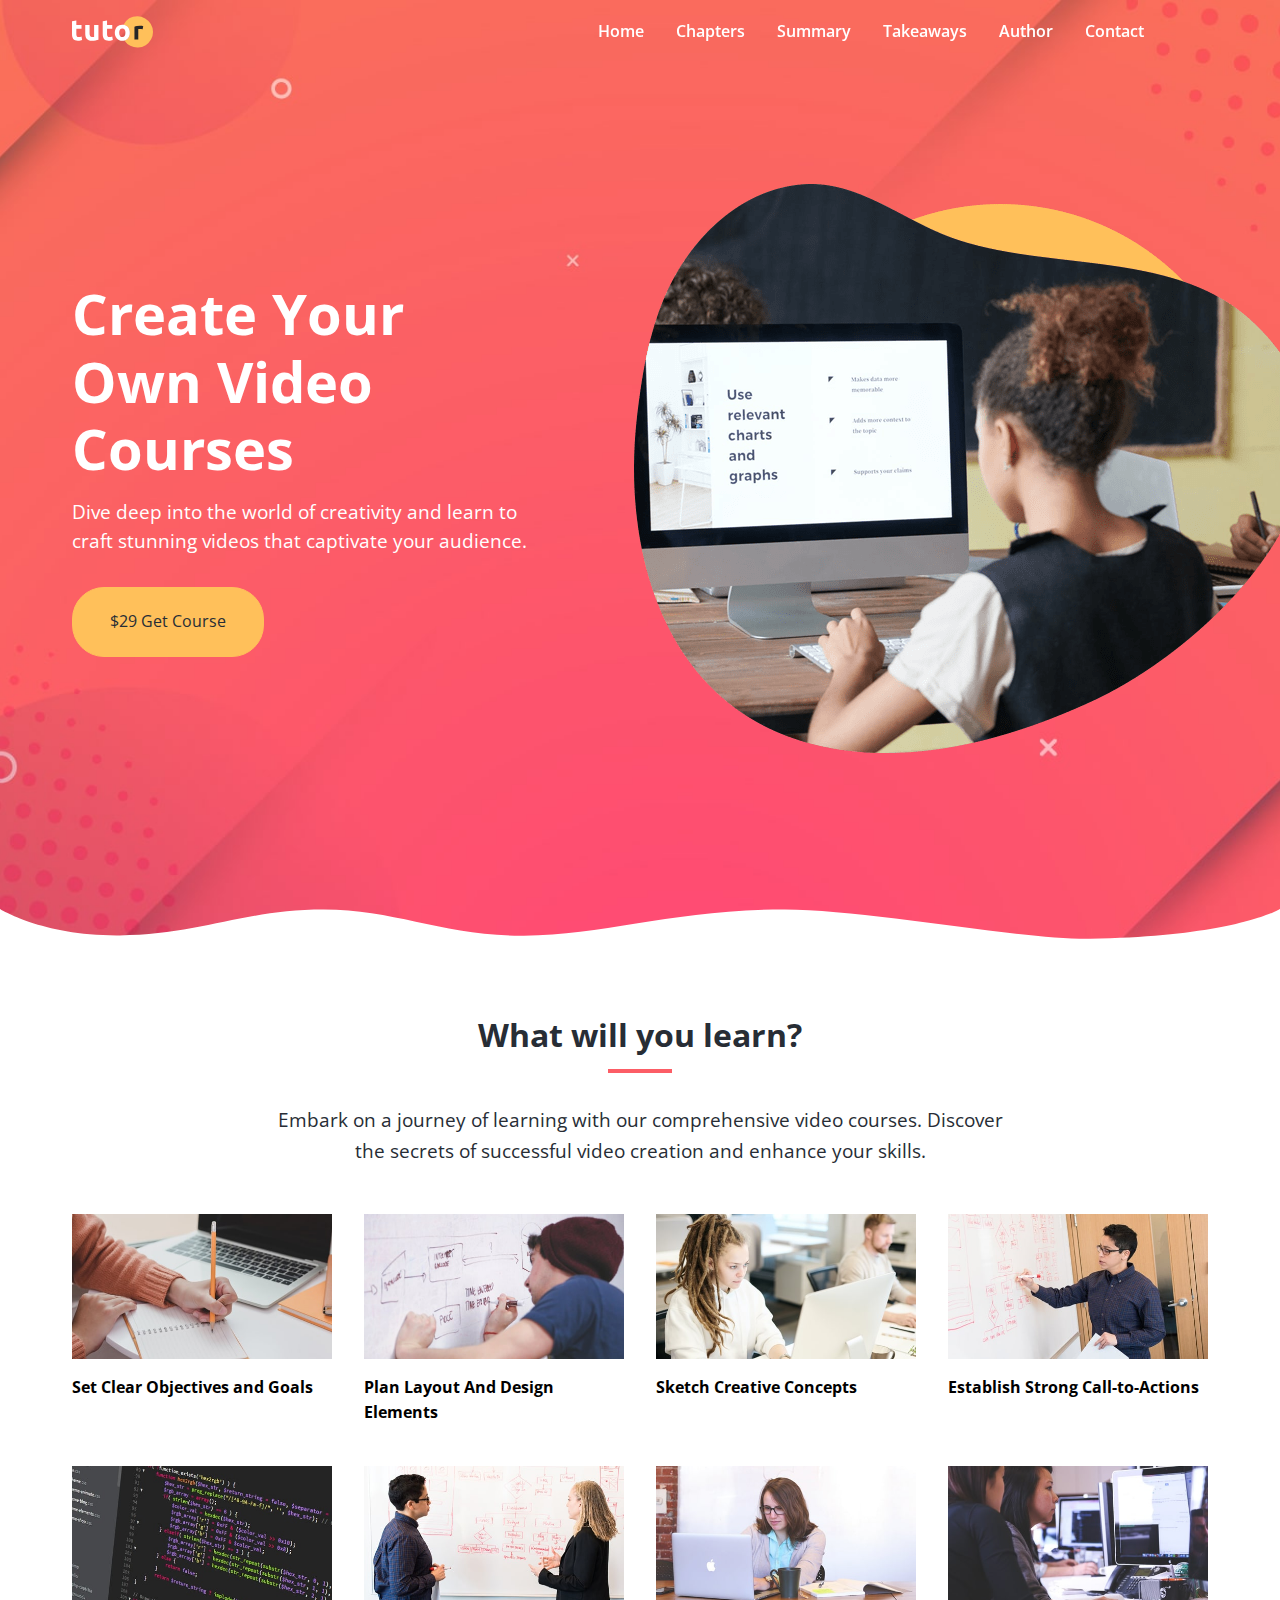
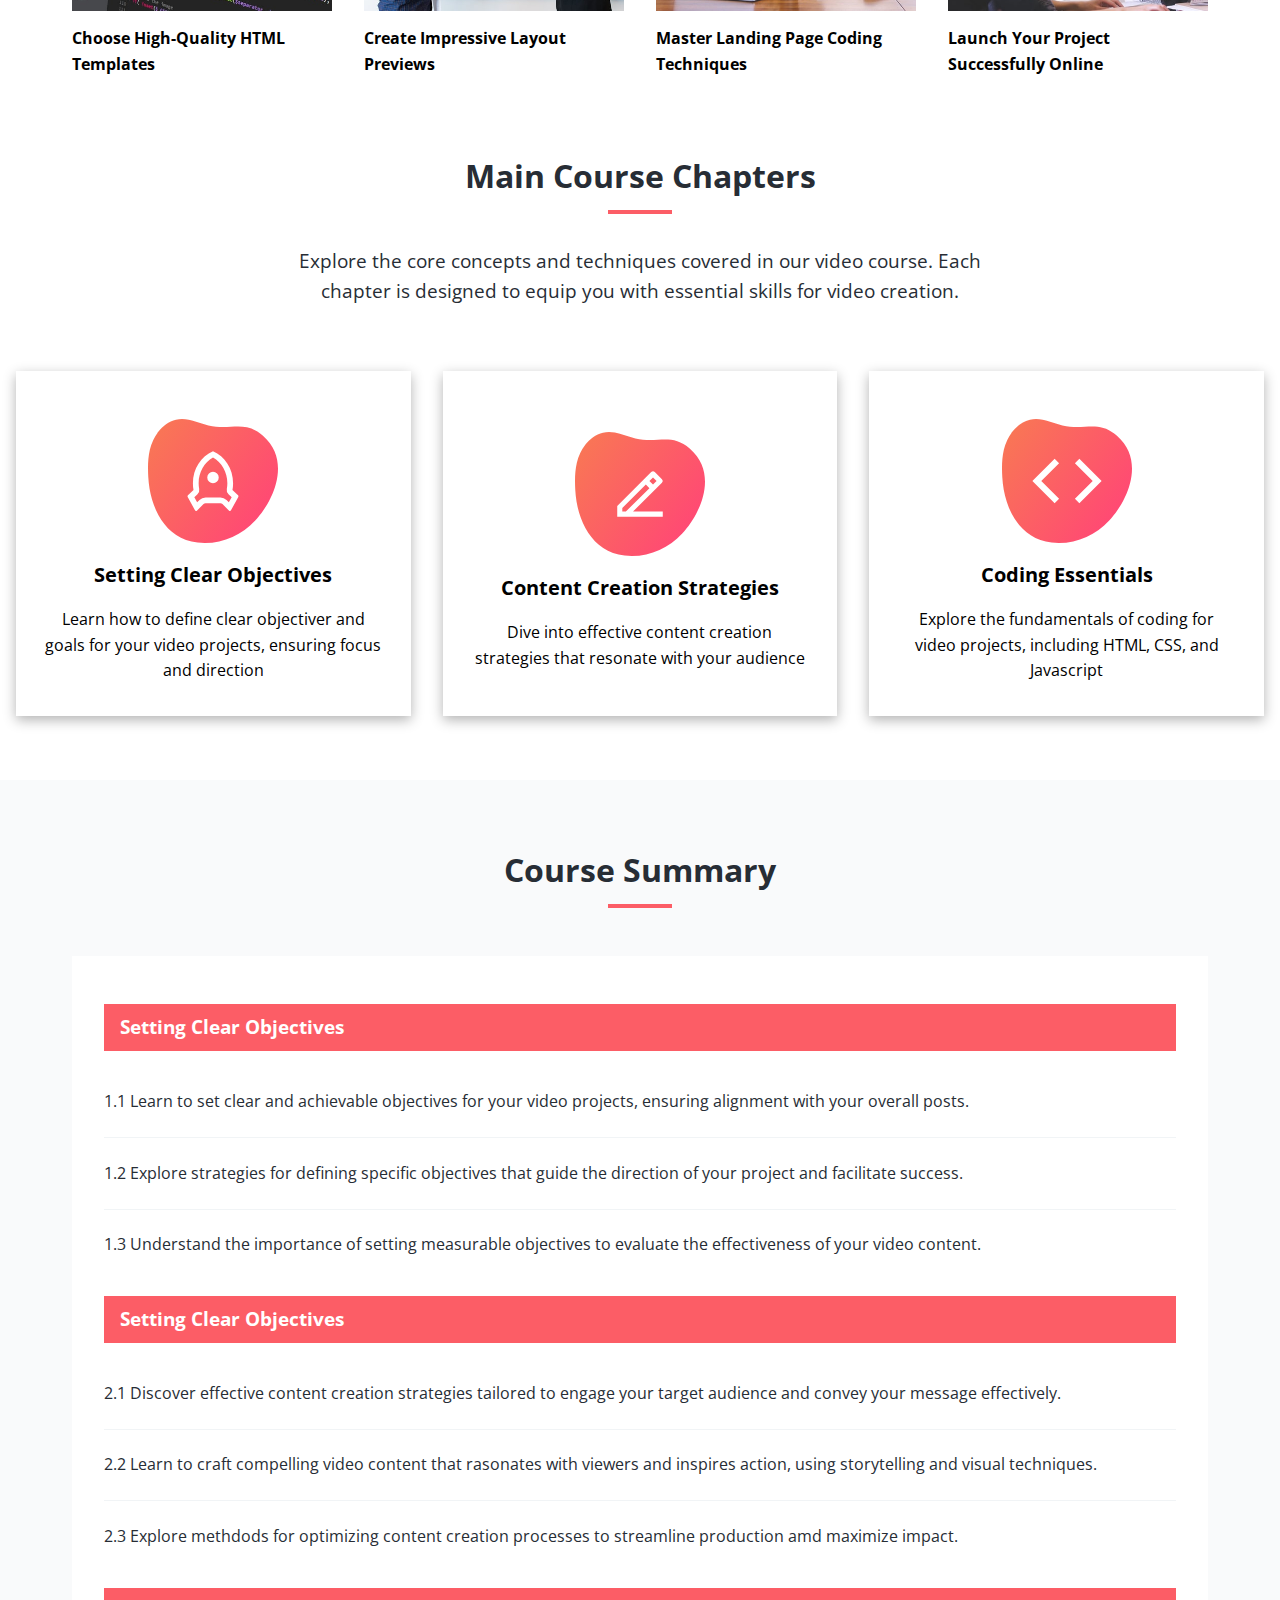
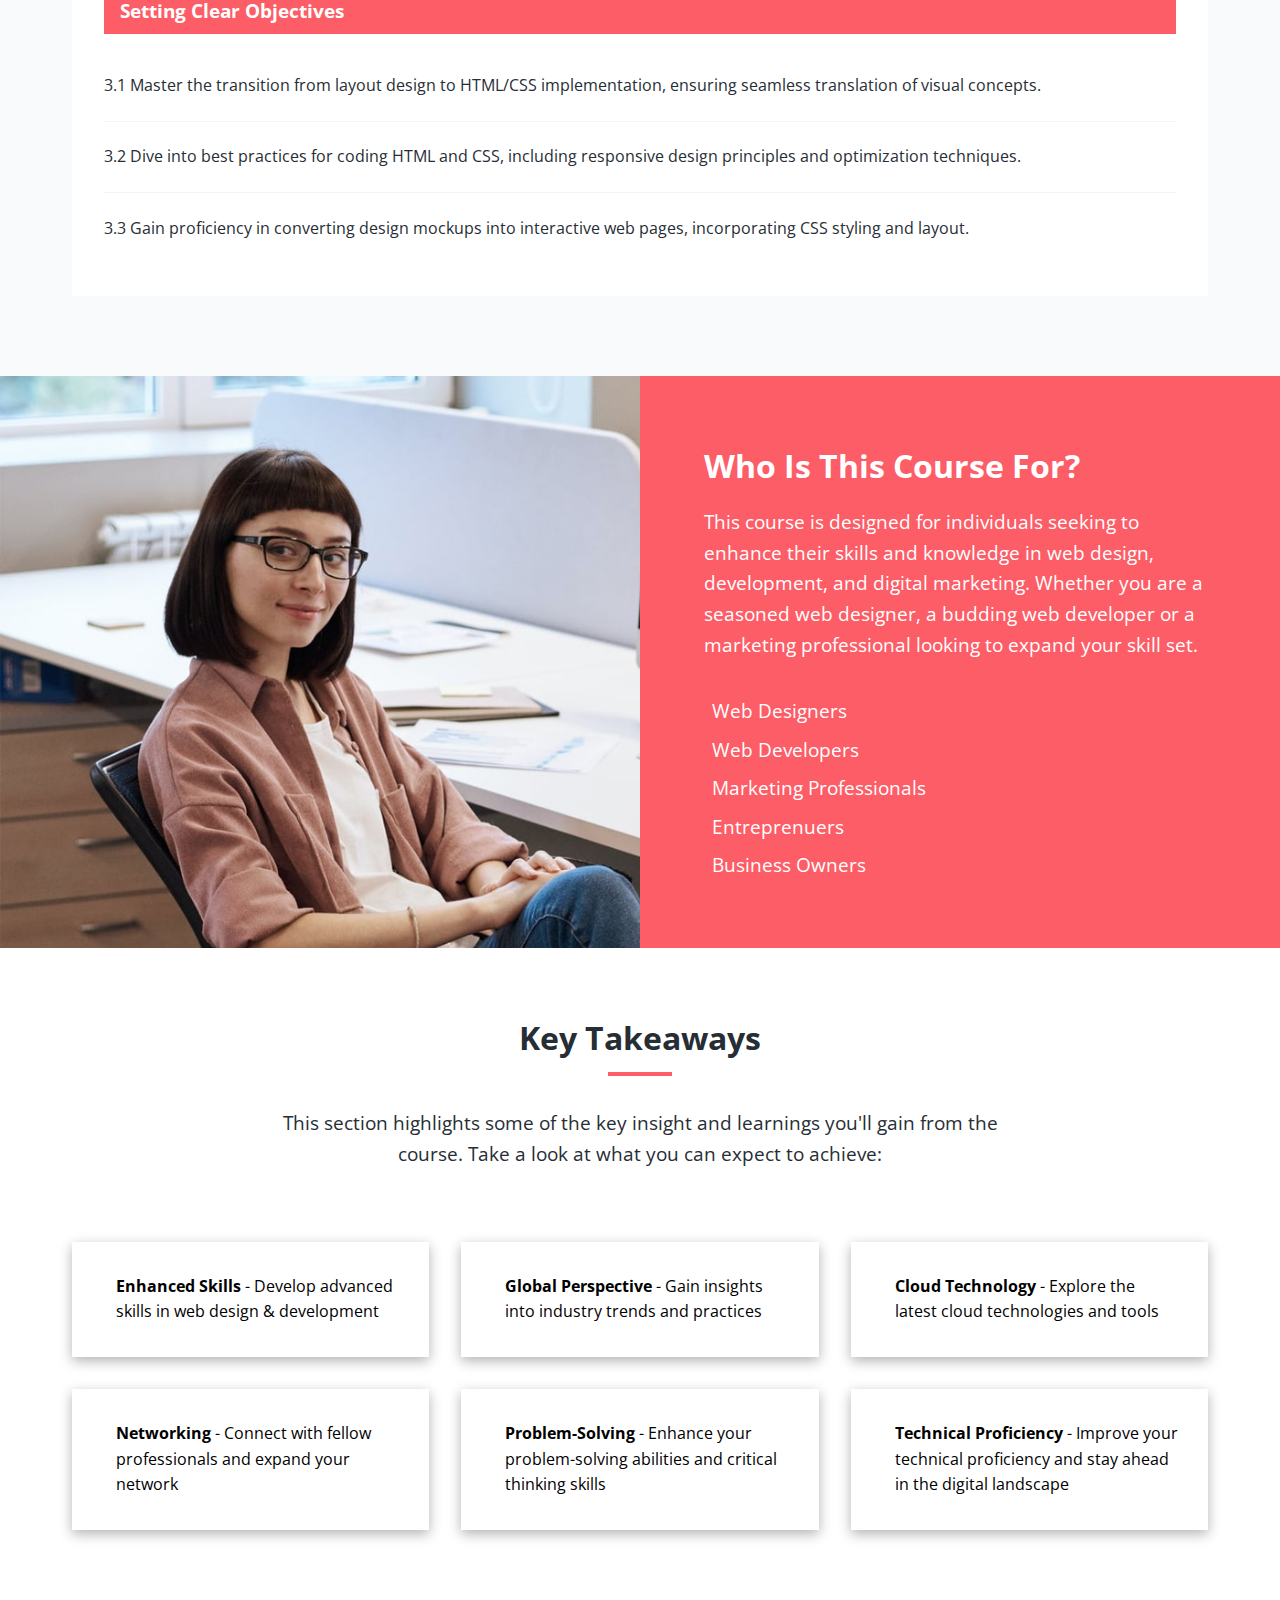
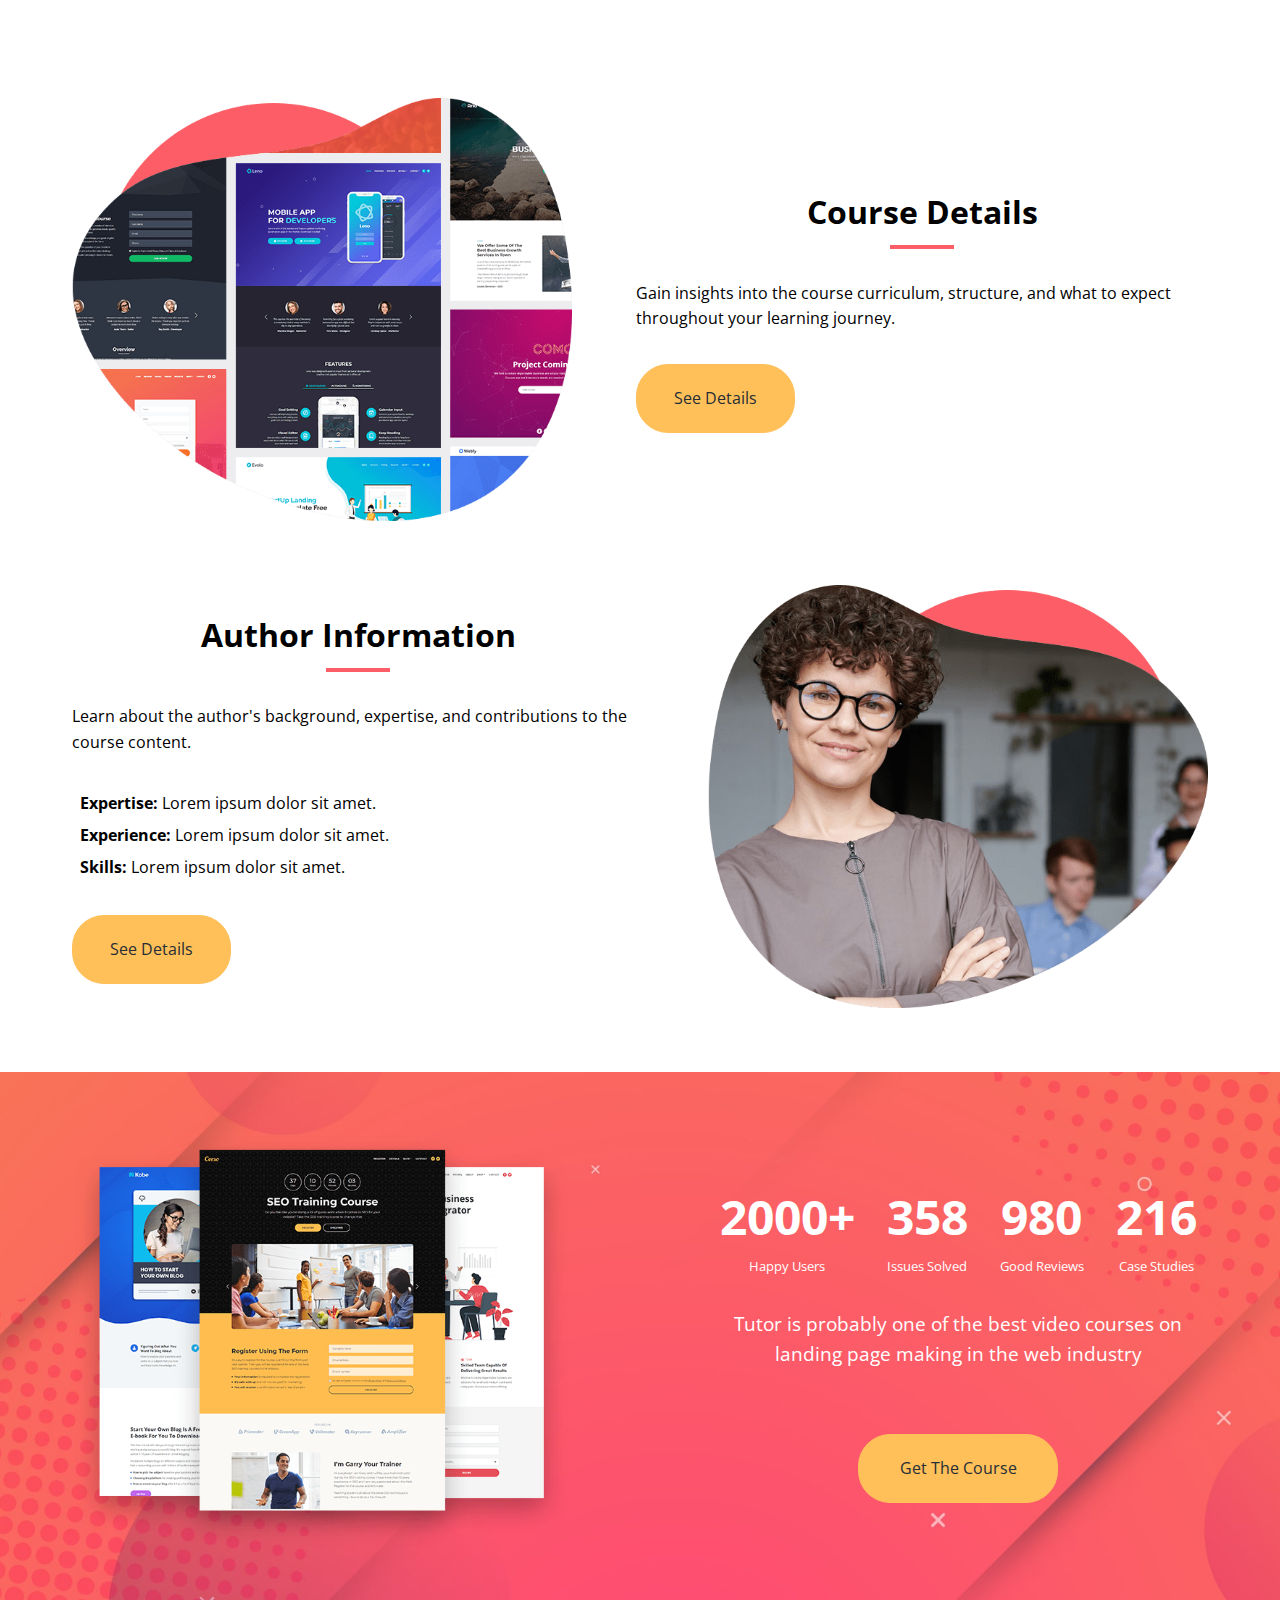
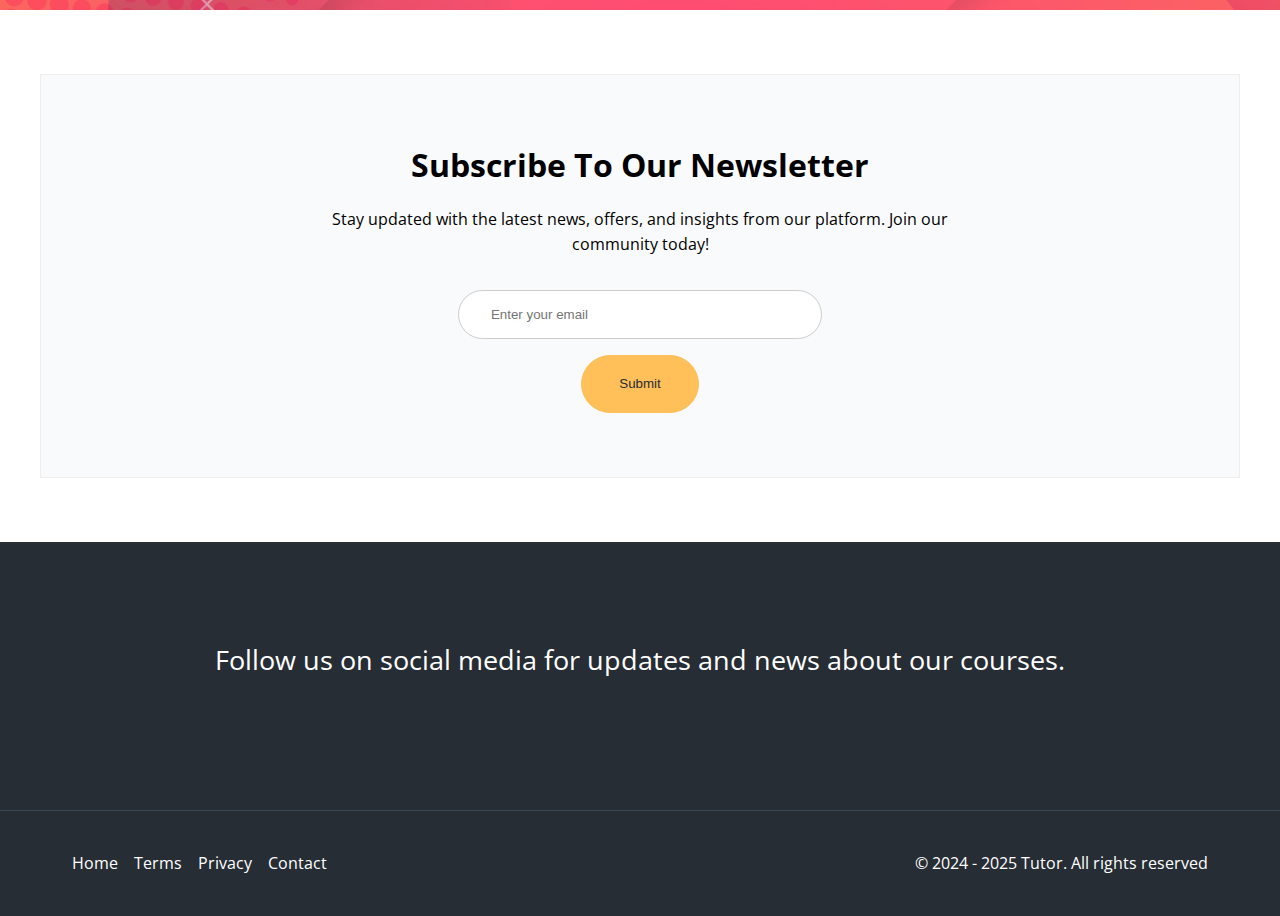
==== index.html @ 977a1ecc "Initial commit" ====
<!DOCTYPE html>
<html lang="en">
  <head>
    <meta charset="UTF-8" />
    <meta name="viewport" content="width=device-width, initial-scale=1.0" />
    <!-- google fonts -->
    <link rel="preconnect" href="https://fonts.googleapis.com" />
    <link rel="preconnect" href="https://fonts.gstatic.com" crossorigin />
    <link
      href="https://fonts.googleapis.com/css2?family=Open+Sans:ital,wght@0,300..800;1,300..800&display=swap"
      rel="stylesheet"
    />
    <!-- font-awesome -->
    <link
      rel="stylesheet"
      href="https://cdnjs.cloudflare.com/ajax/libs/font-awesome/6.6.0/css/all.min.css"
      integrity="sha512-Kc323vGBEqzTmouAECnVceyQqyqdsSiqLQISBL29aUW4U/M7pSPA/gEUZQqv1cwx4OnYxTxve5UMg5GT6L4JJg=="
      crossorigin="anonymous"
      referrerpolicy="no-referrer"
    />
    <!-- css link -->
    <link rel="stylesheet" href="./styles/style.css" />
    <!-- icon -->
    <link rel="icon" href="./images/favicon.png" />
    <title>Welcome to Tutor</title>
  </head>
  <body>
    <!-- Navigation -->
    <nav class="navbar">
      <div class="navbar-flex container">
        <img src="./images/logo.svg" alt="Tutor" />
        <!-- Menu -->
        <div class="main-menu-items">
          <ul class="main-menu-list">
            <li><a href="#">Home</a></li>
            <li><a href="#chapters">Chapters</a></li>
            <li><a href="#summary">Summary</a></li>
            <li><a href="#takeaways">Takeaways</a></li>
            <li><a href="#author">Author</a></li>
            <li><a href="./contact.html">Contact</a></li>

            <li>
              <a href="facebook.com" target="_blank"
                ><i class="fa-brands fa-facebook"></i
              ></a>
            </li>
            <li>
              <a href="twitter.com" target="_blank"
                ><i class="fa-brands fa-twitter"></i
              ></a>
            </li>
          </ul>
        </div>
        <!-- Mobile Menu -->
        <div class="mobile-menu">
          <!-- Hamburger-button -->
          <div class="mobile-menu-toggle">
            <i class="fa-solid fa-bars"></i>
          </div>
          <!-- Mobile Menu Items -->
          <div class="mobile-menu-items">
            <ul class="mobile-menu-list">
              <li><a href="#">Home</a></li>
              <li><a href="#chapters">Chapters</a></li>
              <li><a href="#summary">Summary</a></li>
              <li><a href="#takeaways">Takeaways</a></li>
              <li><a href="#author">Author</a></li>
              <li><a href="contact.html">Contact</a></li>

              <li>
                <a href="facebook.com" target="_blank"
                  ><i class="fa-brands fa-facebook"></i
                ></a>
              </li>
              <li>
                <a href="twitter.com" target="_blank"
                  ><i class="fa-brands fa-twitter"></i
                ></a>
              </li>
            </ul>
          </div>
        </div>
      </div>
    </nav>
    <!-- HERO SECTION -->
    <header class="hero">
      <div class="container hero-flex">
        <div class="hero-content">
          <h1>Create Your Own Video Courses</h1>
          <p>
            Dive deep into the world of creativity and learn to craft stunning
            videos that captivate your audience.
          </p>
          <a href="#" class="btn">$29 Get Course</a>
        </div>
        <img src="./images/header-course.png" alt="hero" />
      </div>
      <svg
        class="frame-decoration"
        data-name="Layer 2"
        xmlns="http://www.w3.org/2000/svg"
        preserveAspectRatio="none"
        viewBox="0 0 1920 192.275"
      >
        <defs>
          <style>
            .cls-1 {
              fill: #ffffff;
            }
          </style>
        </defs>
        <title>frame-decoration</title>
        <path
          class="cls-1"
          d="M0,158.755s63.9,52.163,179.472,50.736c121.494-1.5,185.839-49.738,305.984-49.733,109.21,0,181.491,51.733,300.537,50.233,123.941-1.562,225.214-50.126,390.43-50.374,123.821-.185,353.982,58.374,458.976,56.373,217.907-4.153,284.6-57.236,284.6-57.236V351.03H0V158.755Z"
          transform="translate(0 -158.755)"
        />
      </svg>
    </header>

    <!-- LEARN SECTION -->
    <section class="learn">
      <div class="container">
        <div class="section-header">
          <h2>What will you learn?</h2>
          <div class="heading-border"></div>
          <p>
            Embark on a journey of learning with our comprehensive video
            courses. Discover the secrets of successful video creation and
            enhance your skills.
          </p>
        </div>
        <div class="topics">
          <!-- topic -->
          <div class="topic">
            <div class="topic-image">
              <img src="./images/description-1.jpg" alt="topic" />
            </div>
            <div class="topic-text">
              <h3>Set Clear Objectives and Goals</h3>
            </div>
          </div>
          <!-- topic -->
          <div class="topic">
            <div class="topic-image">
              <img src="./images/description-2.jpg" alt="alternative" />
            </div>
            <div class="topic-text">
              <h3>Plan Layout And Design Elements</h3>
            </div>
          </div>
          <!-- topic -->
          <div class="topic">
            <div class="topic-image">
              <img src="./images/description-3.jpg" alt="alternative" />
            </div>
            <div class="topic-text">
              <h3>Sketch Creative Concepts</h3>
            </div>
          </div>
          <!-- topic -->
          <div class="topic">
            <div class="topic-image">
              <img src="./images/description-4.jpg" alt="alternative" />
            </div>
            <div class="topic-text">
              <h3>Establish Strong Call-to-Actions</h3>
            </div>
          </div>
          <!-- topic -->
          <div class="topic">
            <div class="topic-image">
              <img src="./images/description-5.jpg" alt="alternative" />
            </div>
            <div class="topic-text">
              <h3>Choose High-Quality HTML Templates</h3>
            </div>
          </div>
          <!-- topic -->
          <div class="topic">
            <div class="topic-image">
              <img src="./images/description-6.jpg" alt="alternative" />
            </div>
            <div class="topic-text">
              <h3>Create Impressive Layout Previews</h3>
            </div>
          </div>
          <!-- topic -->
          <div class="topic">
            <div class="topic-image">
              <img src="./images/description-7.jpg" alt="alternative" />
            </div>
            <div class="topic-text">
              <h3>Master Landing Page Coding Techniques</h3>
            </div>
          </div>
          <!-- topic -->
          <div class="topic">
            <div class="topic-image">
              <img src="./images/description-8.jpg" alt="alternative" />
            </div>
            <div class="topic-text">
              <h3>Launch Your Project Successfully Online</h3>
            </div>
          </div>
        </div>
      </div>
    </section>

    <!-- CHAPTERS SECTION -->
    <section class="chapters section" id="chapters">
      <div class="container">
        <div class="section-header">
          <h2>Main Course Chapters</h2>
          <div class="heading-border"></div>
          <p>
            Explore the core concepts and techniques covered in our video
            course. Each chapter is designed to equip you with essential skills
            for video creation.
          </p>
        </div>
      </div>
      <div class="chapter-cards">
        <div class="card">
          <img src="./images/chapters-icon-1.svg" alt="chapter 1" />
          <h3>Setting Clear Objectives</h3>
          <p>
            Learn how to define clear objectiver and goals for your video
            projects, ensuring focus and direction
          </p>
        </div>
        <div class="card">
          <img src="./images/chapters-icon-2.svg" alt="chapter 2" />
          <h3>Content Creation Strategies</h3>
          <p>
            Dive into effective content creation strategies that resonate with
            your audience
          </p>
        </div>
        <div class="card">
          <img src="./images/chapters-icon-3.svg" alt="chapter 3" />
          <h3>Coding Essentials</h3>
          <p>
            Explore the fundamentals of coding for video projects, including
            HTML, CSS, and Javascript
          </p>
        </div>
      </div>
    </section>

    <!-- COURSE SUMMARY SECTION -->
    <section class="summary" id="summary">
      <div class="container">
        <div class="section-header">
          <h2>Course Summary</h2>
          <div class="heading-border"></div>
        </div>
        <div class="section-lists">
          <!-- list -->
          <div class="list">
            <div class="list-header">Setting Clear Objectives</div>
            <div class="list-item">
              1.1 Learn to set clear and achievable objectives for your video
              projects, ensuring alignment with your overall posts.
            </div>
            <div class="list-item">
              1.2 Explore strategies for defining specific objectives that guide
              the direction of your project and facilitate success.
            </div>
            <div class="list-item">
              1.3 Understand the importance of setting measurable objectives to
              evaluate the effectiveness of your video content.
            </div>
          </div>
          <!-- list -->
          <div class="list">
            <div class="list-header">Setting Clear Objectives</div>
            <div class="list-item">
              2.1 Discover effective content creation strategies tailored to
              engage your target audience and convey your message effectively.
            </div>
            <div class="list-item">
              2.2 Learn to craft compelling video content that rasonates with
              viewers and inspires action, using storytelling and visual
              techniques.
            </div>
            <div class="list-item">
              2.3 Explore methdods for optimizing content creation processes to
              streamline production amd maximize impact.
            </div>
          </div>
          <!-- list -->
          <div class="list">
            <div class="list-header">Setting Clear Objectives</div>
            <div class="list-item">
              3.1 Master the transition from layout design to HTML/CSS
              implementation, ensuring seamless translation of visual concepts.
            </div>
            <div class="list-item">
              3.2 Dive into best practices for coding HTML and CSS, including
              responsive design principles and optimization techniques.
            </div>
            <div class="list-item">
              3.3 Gain proficiency in converting design mockups into interactive
              web pages, incorporating CSS styling and layout.
            </div>
          </div>
        </div>
      </div>
    </section>

    <!-- INFO SECTION -->
    <section class="info" id="info">
      <div class="info-container">
        <div class="info-left"></div>
        <div class="info-content">
          <h2>Who Is This Course For?</h2>
          <p>
            This course is designed for individuals seeking to enhance their
            skills and knowledge in web design, development, and digital
            marketing. Whether you are a seasoned web designer, a budding web
            developer or a marketing professional looking to expand your skill
            set.
          </p>
          <ul>
            <li><i class="fas fa-check"></i> Web Designers</li>
            <li><i class="fas fa-check"></i> Web Developers</li>
            <li><i class="fas fa-check"></i> Marketing Professionals</li>
            <li><i class="fas fa-check"></i> Entreprenuers</li>
            <li><i class="fas fa-check"></i> Business Owners</li>
          </ul>
        </div>
      </div>
    </section>

    <!-- TAKEAWAYS SECTION -->
    <section class="takeaways" id="takeaways">
      <div class="container">
        <div class="section-header">
          <h2>Key Takeaways</h2>
          <div class="heading-border"></div>
          <p>
            This section highlights some of the key insight and learnings you'll
            gain from the course. Take a look at what you can expect to achieve:
          </p>
        </div>
        <div class="takeaway-cards">
          <!-- card 1 -->
          <div class="card">
            <i class="fas fa-rocket fa-3x text-primary"></i>
            <p>
              <strong>Enhanced Skills </strong>- Develop advanced skills in web
              design & development
            </p>
          </div>
          <!-- card 2 -->
          <div class="card">
            <i class="fas fa-globe fa-3x text-primary"></i>
            <p>
              <strong>Global Perspective </strong>- Gain insights into industry
              trends and practices
            </p>
          </div>
          <!-- card 3 -->
          <div class="card">
            <i class="fas fa-cloud fa-3x text-primary"></i>
            <p>
              <strong>Cloud Technology </strong>- Explore the latest cloud
              technologies and tools
            </p>
          </div>
          <!-- card 4 -->
          <div class="card">
            <i class="fas fa-user fa-3x text-primary"></i>
            <p>
              <strong>Networking </strong>- Connect with fellow professionals
              and expand your network
            </p>
          </div>
          <!-- card 5 -->
          <div class="card">
            <i class="fas fa-gear fa-3x text-primary"></i>
            <p>
              <strong>Problem-Solving </strong>- Enhance your problem-solving
              abilities and critical thinking skills
            </p>
          </div>
          <!-- card 6 -->
          <div class="card">
            <i class="fas fa-server fa-3x text-primary"></i>
            <p>
              <strong>Technical Proficiency </strong>- Improve your technical
              proficiency and stay ahead in the digital landscape
            </p>
          </div>
        </div>
      </div>
    </section>

    <!-- COURSE DETAILS -->
    <section class="details section" id="details">
      <div class="container details-flex">
        <img src="./images/details.png" alt="details" />
        <div class="details-content">
          <h2>Course Details</h2>
          <div class="heading-border"></div>
          <p>
            Gain insights into the course curriculum, structure, and what to
            expect throughout your learning journey.
          </p>
          <a href="#" class="btn">See Details</a>
        </div>
      </div>
    </section>
    <!-- AUTHOR INFO -->
    <section class="details section" id="author">
      <div class="container details-flex author-flex">
        <img src="./images/author.png" alt="author" />
        <div class="details-content">
          <h2>Author Information</h2>
          <div class="heading-border"></div>
          <p>
            Learn about the author's background, expertise, and contributions to
            the course content.
          </p>
          <ul>
            <li>
              <i class="fa-solid fa-circle-chevron-right text-primary"></i>
              <strong>Expertise: </strong>Lorem ipsum dolor sit amet.
            </li>
            <li>
              <i class="fa-solid fa-circle-chevron-right text-primary"></i>
              <strong>Experience: </strong>Lorem ipsum dolor sit amet.
            </li>
            <li>
              <i class="fa-solid fa-circle-chevron-right text-primary"></i>
              <strong>Skills: </strong>Lorem ipsum dolor sit amet.
            </li>
          </ul>
          <a href="#" class="btn">See Details</a>
        </div>
      </div>
    </section>

    <!-- STATS SECTION -->
    <section class="stats section" id="stats">
      <div class="container stats-flex">
        <img src="./images/stats.png" alt="stats" />
        <div class="stats-content">
          <div class="stats-numbers">
            <div>
              <h3>2000+</h3>
              <p>Happy Users</p>
            </div>
            <div>
              <h3>358</h3>
              <p>Issues Solved</p>
            </div>
            <div>
              <h3>980</h3>
              <p>Good Reviews</p>
            </div>
            <div>
              <h3>216</h3>
              <p>Case Studies</p>
            </div>

            <p class="stats-text">
              Tutor is probably one of the best video courses on landing page
              making in the web industry
            </p>
            <a href="#" class="btn">Get The Course</a>
          </div>
        </div>
      </div>
    </section>

    <!-- NEWSLETTER Section -->
    <section class="newsletter section" id="newsletter">
      <div class="container newsletter-flex">
        <h2>Subscribe To Our Newsletter</h2>
        <p>
          Stay updated with the latest news, offers, and insights from our
          platform. Join our community today!
        </p>
        <form action="https://formspree.io/f/myzyzkyr" method="POST">
          <input
            type="email"
            name="email"
            id="email"
            placeholder="Enter your email"
          />
          <button type="submit" class="btn">Submit</button>
        </form>
      </div>
    </section>

    <!-- FOOTER Section -->
    <section class="social section">
      <div class="container">
        <p>Follow us on social media for updates and news about our courses.</p>
      </div>
      <div class="social-icons">
        <a href="https://www.facebook.com" target="_blank"
          ><i class="fa-brands fa-facebook fa-2x"></i
        ></a>
        <a href="https://www.twitter.com" target="_blank"
          ><i class="fa-brands fa-twitter fa-2x"></i
        ></a>
        <a href="https://www.instagram.com" target="_blank"
          ><i class="fa-brands fa-instagram fa-2x"></i
        ></a>
        <a href="https://www.linkedin.com" target="_blank"
          ><i class="fa-brands fa-linkedin fa-2x"></i
        ></a>
        <a href="https://www.youtube.com" target="_blank"
          ><i class="fa-brands fa-youtube fa-2x"></i
        ></a>
        <a href="https://www.pinterest.com" target="_blank"
          ><i class="fa-brands fa-pinterest fa-2x"></i
        ></a>
      </div>
    </section>
    <footer class="footer">
      <div class="container footer-flex">
        <ul class="footer-links">
          <li><a href="#">Home</a></li>
          <li><a href="#">Terms</a></li>
          <li><a href="#">Privacy</a></li>
          <li><a href="contact.html">Contact</a></li>
        </ul>
        <p>&copy; 2024 - 2025 Tutor. All rights reserved</p>
      </div>
    </footer>
    <!-- javascript link -->
    <script src="./js/script.js"></script>
  </body>
</html>
---- styles/style.css ----
/*
----01 TYPOGRAPHY

HTML default font-size: 16px 
(alternatively, specify html font-size to 10px or 62.5% for easy rem calculations(easy for responsive design))

FONT SIZE SYSTEM (px)
10 / 12 / 14 / 16 / 18 / 20 / 24 / 30 / 36 / 44 / 52 / 62 / 74 / 86 / 98

FONT WEIGHT:
-default(400)

LINE HEIGHT: 
-default(1)

SPACING SYSTEM (px)
2 / 4 / 8 / 12 / 16 / 24 / 32 / 48 / 64 / 80 / 96 / 128

----02 COLORS

-Primary: some color
-Secondary: 
-Tints:
-Shades:
-Accents:
-Greys: some gray color (usually for text)

----03 IMAGES

----04 ICONS

----05 SHADOWS

----06 BORDER-RADIUS

----07 WHITESPACE
*/
/* ------------------------------------------------------- */
*,
*::before,
*::after {
  margin: 0;
  padding: 0;
  box-sizing: border-box;
}

:root {
  --primary-color: #fc5d66;
  --secondary-color: #ffc05a;
  --light-color: #f9fafb;
  --dark-color: #272d35;
}

html {
  /* font-size: 10px; */
  /* percentage in case users change their browsers font settings */
  /* font-size: 62.5%; */
}
html,
body {
  font-family: "Open Sans", sans-serif;
  line-height: 1.6;
  font-weight: 400;
  scroll-behavior: smooth;
}
a {
  text-decoration: none;
}
ul {
  list-style: none;
}
img {
  max-width: 100%;
}

/* Utility / Helper classes */
.container {
  max-width: 1200px;
  margin: 0 auto;
  padding: 0 2rem;
}
.container-sm {
  max-width: 1000px;
  margin: 0 auto;
  padding: 0 2rem;
}
.container-lg {
  max-width: 1400px;
  margin: 0 auto;
  padding: 0 2rem;
}
.btn {
  display: inline-block;
  border: 1px solid var(--secondary-color);
  border-radius: 32px;
  padding: 1.3rem 2.3rem;
  background-color: var(--secondary-color);
  color: var(--dark-color);
  cursor: pointer;
  transition: all 0.2s;
}
.btn:hover {
  background-color: var(--primary-color);
  color: #fff;
  border-color: #fff;
}

.section {
  margin-top: 4rem;
}
.section-header {
  max-width: 750px;
  margin: 0 auto;
  text-align: center;
  margin-bottom: 3rem;
}
.section-header h2 {
  font-size: 2rem;
  font-weight: 700;
  color: var(--dark-color);
  margin-bottom: 0.55rem;
}
.section-header p {
  font-size: 1.2rem;
  color: var(--dark-color);
}
.heading-border {
  width: 64px;
  height: 4px;
  background-color: var(--primary-color);
  margin: 0 auto 2rem;
}

.text-primary {
  color: var(--primary-color);
}
.text-secondary {
  color: var(--secondary-color);
}
.card {
  display: flex;
  flex-direction: column;
  justify-content: center;
  align-items: center;
  text-align: center;
  padding: 2rem 1.75rem;
  box-shadow: 0 4px 12px 0 rgba(0, 0, 0, 0.3);
}

/* navbar */
.navbar {
  background-color: transparent;
  color: white;
  padding: 1rem 2rem;
  position: fixed;
  top: 0;
  left: 0;
  right: 0;
  z-index: 1000;
  transition: background-color 0.3s ease-in-out;
}

.navbar.navbar-scroll {
  background-color: rgba(235, 77, 85, 0.8);
  backdrop-filter: blur(10px);
}

.navbar-flex {
  display: flex;
  justify-content: space-between;
  align-items: center;
}

.navbar img {
  width: 81px;
  height: 32px;
}

.navbar .main-menu-list {
  display: flex;
  align-items: center;
  gap: 2rem;
  font-weight: 600;
}

.navbar a {
  color: #fff;
}
.navbar a:hover {
  color: var(--secondary-color);
}
.navbar i {
  font-size: 1.5rem;
}

/* Mobile menu */
.mobile-menu {
  display: none;
}
.navbar .mobile-menu-toggle {
  color: #fff;
  cursor: pointer;
}
.navbar .mobile-menu-items {
  position: absolute;
  top: 100%;
  left: 0;
  width: 100%;
  background-color: #272d35;
  opacity: 0.95;
  padding: 3rem 2rem;
  text-align: center;
  box-shadow: 0 2px 5px rgba(0, 0, 0, 0.1);
  border-top: 1px solid rgba(255, 255, 255, 0.1);
  transform: translateX(100%);
  transition: transform 0.3s ease;
}
.navbar .mobile-menu-items.active {
  transform: translateX(0);
}
.navbar .mobile-menu-list {
  display: flex;
  flex-direction: column;
  gap: 2rem;
  font-size: 1.2rem;
}

/* Hero section */
.hero {
  background: url("../images/header-background.jpg");
  background-position: center;
  background-size: cover;
  background-repeat: no-repeat;
  padding: 11.5rem 2rem 8rem;

  color: white;
  overflow-x: hidden;
  position: relative;
}
.hero-flex {
  display: flex;
  justify-content: space-between;
  align-items: center;
  gap: 6rem;
  padding-bottom: 8rem;
}
.hero-content {
}
.hero h1 {
  font-size: 3.5rem;
  line-height: 1.2;
  font-weight: 700;
  margin-bottom: 1rem;
}
.hero p {
  font-size: 1.2rem;
  margin-bottom: 2rem;
  line-height: 1.8rem;
  font-weight: 400;
}
.hero img {
  margin-right: -100px;
}
.hero .frame-decoration {
  position: absolute;
  left: 0;
  bottom: 0;
  width: 100%;
  height: 100px;
}

/* Learn Section */
.learn {
}
.topics {
  display: grid;
  grid-template-columns: repeat(4, 1fr);
  gap: 2rem;
}
.topic img {
  transition: transform 0.3s;
}
/* .topic-image {
  overflow: hidden;
} */
.topic img:hover {
  transform: scale(1.1);
}
.topic h3 {
  font-size: 1rem;
  font-weight: 700;
  margin: 0.5rem 0;
}
/* Chapters Section */
.chapters {
}
.chapter-cards {
  display: grid;
  grid-template-columns: repeat(3, 1fr);
  gap: 2rem;
  padding: 1rem 1rem 4rem;
}
.chapter-cards img {
  width: 130px;
  margin-top: 1rem;
}
.chapter-cards h3 {
  font-size: 1.25rem;
  font-weight: 700;
  margin: 1rem 0;
}
/* Summary section */
.summary {
  background-color: var(--light-color);
  color: var(--dark-color);
  padding: 4rem 2rem 5rem;
}
.summary .section-lists {
  background-color: #fff;
  padding: 2rem;
}
.summary .list-header {
  background-color: var(--primary-color);
  color: #fff;
  padding: 0.5rem 1rem;
  font-size: 1.2rem;
  font-weight: 700;
  margin: 1rem 0;
}
.summary .list-item {
  padding: 1.4rem 0;
  border-bottom: 1px solid #f1f4f6;
}
.summary .list-item:last-child {
  border-bottom: none;
}

/* Info section */
.info-container {
  background: url("../images/audience.jpg");
  background-size: cover;
  background-position: top center;
  background-repeat: no-repeat;

  display: flex;
}
.info-left {
  width: 50%;
}
.info-content {
  background-color: var(--primary-color);
  color: #fff;
  flex: 1;
  padding: 4rem;
}
.info-content h2 {
  font-size: 2rem;
  margin-bottom: 1rem;
  font-weight: 700;
}
.info-content p {
  font-size: 1.2rem;
  margin-bottom: 2rem;
}
.info-content ul li {
  font-size: 1.2rem;
  line-height: 2;
}
.info-content .fa-check {
  margin-right: 0.5rem;
  color: var(--secondary-color);
}
/* Takeaways section */
.takeaways {
  padding: 4rem 2rem 5rem;
}
.takeaway-cards {
  display: grid;
  grid-template-columns: repeat(3, 1fr);
  gap: 2rem;
  padding: 1.5rem 0;
}
.takeaway-cards .card {
  display: flex;
  flex-direction: row;
  text-align: left;
}
.takeaway-cards .card i {
  margin-right: 1rem;
}

/* Details - Author info */
.details .details-flex {
  display: flex;
  gap: 4rem;
  justify-content: center;
  align-items: center;
}
.details img {
  width: 100%;
  max-width: 500px;
}
.details h2 {
  font-size: 2rem;
  font-weight: 700;
  margin-bottom: 0.5rem;
  text-align: center;
}
.details p {
  margin: 1rem 0 2rem;
}
.author-flex {
  flex-direction: row-reverse;
}
.details ul {
  margin-bottom: 2rem;
}
.details ul li {
  line-height: 2;
}
.details ul li i {
  margin-right: 0.5rem;
}
/* Stats section */
.stats {
  background: #000 url(../images/stats-background.jpg);
  background-position: center center;
  background-size: cover;
  background-repeat: no-repeat;
  color: #fff;
}
.stats-flex {
  display: flex;
  justify-content: space-between;
  align-items: center;
  padding: 4rem 2rem;
}
.stats img {
  width: 100%;
  max-width: 500px;
}
.stats-content {
  max-width: 500px;
}
.stats-numbers {
  display: flex;
  gap: 2rem;
  margin: 2rem 0;
  text-align: center;
  justify-content: center;
  align-items: center;
  flex-wrap: wrap;
}
.stats-numbers h3 {
  font-size: 3rem;
  font-weight: 700;
}
.stats-numbers p {
  font-size: 0.8rem;
}
.stats .stats-text {
  font-size: 1.2rem;
  margin-bottom: 2rem;
  text-align: center;
}
.stats .btn {
  display: block;
  margin: 0 auto;
  text-align: center;
  width: 200px;
}

/* Newsletter section */
.newsletter {
  text-align: center;
  /* margin: 0 2rem; */
}
.newsletter-flex {
  display: flex;
  flex-direction: column;
  gap: 1rem;
  justify-content: center;
  align-items: center;
  background: var(--light-color);
  border: 1px solid #eee;
  padding: 4rem 2rem;
}
.newsletter h2 {
  font-size: 2rem;
  font-weight: 700;
}
.newsletter p {
  max-width: 700px;
}
.newsletter input[type="email"] {
  padding: 1rem 2rem;
  border: 1px solid #ccc;
  border-radius: 32px;
  width: 100%;
  max-width: 400px;
  margin: 1rem 0;
}
/* FOOTER section */
.social {
  background: var(--dark-color);
  color: #fff;
  padding: 6rem 2rem;
  text-align: center;
  font-size: 1.7rem;
  margin-bottom: 0;
}
.social p {
  margin-bottom: 2rem;
}
.social a {
  color: #fff;
}
.social a:hover {
  color: var(--secondary-color);
}
.social-icons {
  display: flex;
  justify-content: center;
  align-items: center;
  gap: 1rem;
}
.footer {
  background: var(--dark-color);
  color: #fff;
  border-top: 1px solid #384653;
  padding: 0.5rem 2rem;
}
.footer-flex {
  display: flex;
  justify-content: space-between;
  align-items: center;
}
.footer-links {
  display: flex;
  justify-content: center;
  gap: 1rem;
  margin: 2rem 0;
}
.footer a {
  color: #fff;
}
.footer a:hover {
  color: var(--secondary-color);
}

/* contact.html */
/* Inner Header - contact.html */
.inner-header {
  background: var(--primary-color);
  color: #fff;
  height: 250px;
  padding-top: 8rem;
}
.inner-header h1 {
  font-size: 2.5rem;
  font-weight: 700;
  margin-bottom: 1rem;
}
.contact-form p {
  margin-bottom: 3rem;
}
.contact-form input,
.contact-form textarea {
  font-family: inherit;
  display: block;
  width: 100%;
  font-size: medium;
  margin: 1.5rem 0;
  padding: 1.2rem 1rem;
}
.contact-form textarea {
  height: 200px;
}
.contact-form .btn {
  display: block;
  width: 100%;
  margin: 0 auto;
  font-size: inherit;
  font-family: inherit;
}
/* LOCATION section - contact.html */
.location h2 {
  font-size: 2rem;
  font-weight: 700;
  margin-bottom: 1rem;
}
.location p {
  margin-bottom: 2rem;
}
.location .map {
  position: relative;
  height: 0;
  margin-bottom: 3rem;
  padding-bottom: 50%;
  border-radius: 0.25rem;
}
.location .map iframe {
  position: absolute;
  top: 0;
  left: 0;
  width: 100%;
  height: 100%;
  border: none;
}

/* MEDIA QUERIES ---- RESPONSIVE */

@media (max-width: 1200px) {
  .hero .hero-flex {
    gap: 2rem;
  }
  .hero img {
    max-width: 500px;
    margin-right: 0;
  }
  .topics {
    grid-template-columns: repeat(3, 1fr);
  }
}

@media (max-width: 992px) {
  .hero .hero-flex {
    flex-direction: column;
    padding-bottom: 4rem;
  }
  .hero {
    text-align: center;
  }
  .topics {
    grid-template-columns: repeat(2, 1fr);
  }
  .chapter-cards {
    grid-template-columns: 1fr;
  }
  .takeaway-cards {
    grid-template-columns: 1fr;
  }
  .details-flex,
  .stats-flex {
    flex-direction: column;
  }
}

@media (max-width: 768px) {
  .main-menu-items {
    display: none;
  }
  .mobile-menu {
    display: block;
  }
  .mobile-menu-toggle {
    display: block;
    padding: 10px;
  }
  .info-container {
    flex-direction: column;
  }
  .info-content {
    padding: 2rem;
  }
  .info-content h2 {
    font-size: 1.5rem;
  }
  .info-content p {
    font-size: 1rem;
  }
  .info-left {
  }
  .social-icons {
    flex-wrap: wrap;
  }
  .footer-flex {
    flex-direction: column;
    text-align: center;
  }
  .footer {
    padding: 0.5rem 1rem;
  }
  .social p {
    font-size: 1.2rem;
  }
  .social i {
    font-size: 2rem;
  }
  .footer p {
    font-size: 0.8rem;
  }
}

@media (max-width: 576px) {
  .hero {
    padding-left: 0.2rem;
    padding-right: 0.2rem;
  }
  .hero h1 {
    font-size: 2.5rem;
  }
  .hero img {
    max-width: 350px;
  }
  .topics {
    grid-template-columns: repeat(1, 1fr);
  }
  .summary .container {
    padding: 0;
  }
  .stats .stats-numbers {
    flex-direction: column;
  }
  .newsletter h2 {
    font-size: 1.5rem;
  }
  .newsletter p {
    display: none;
  }
}
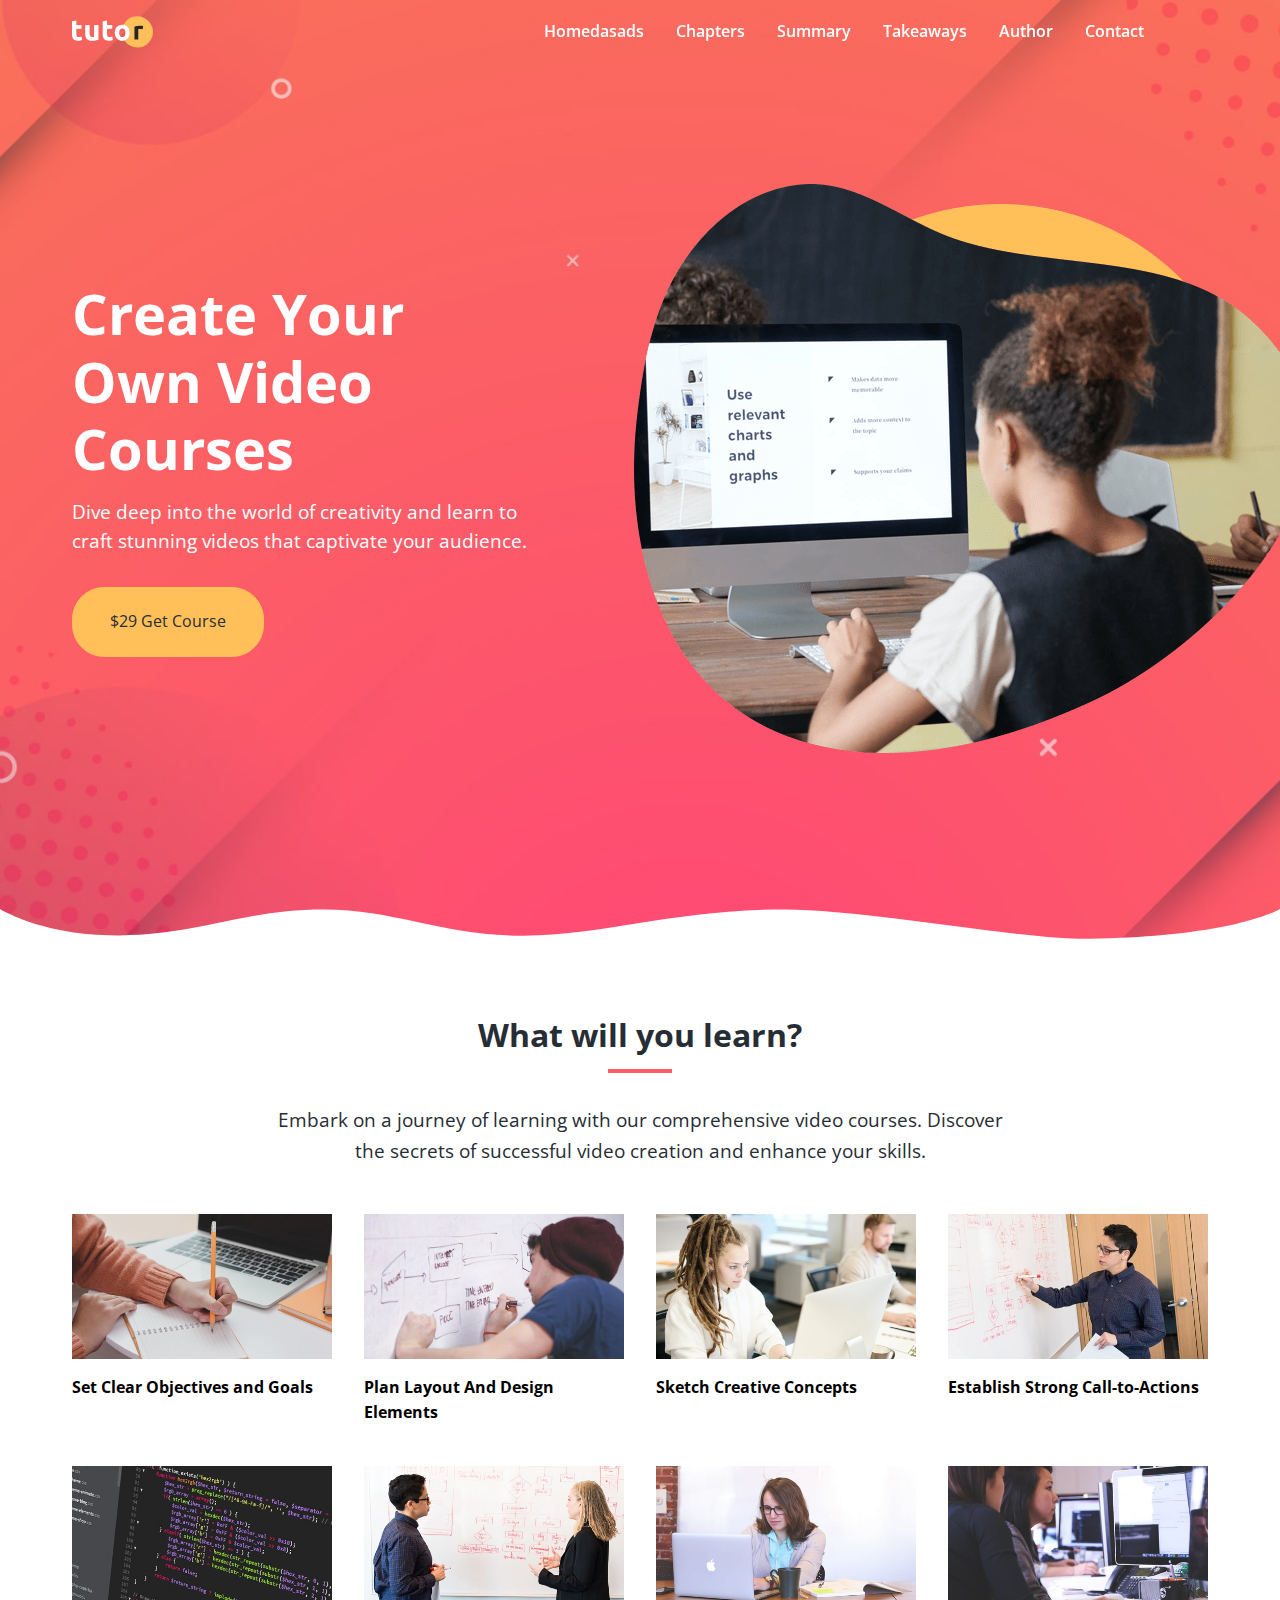
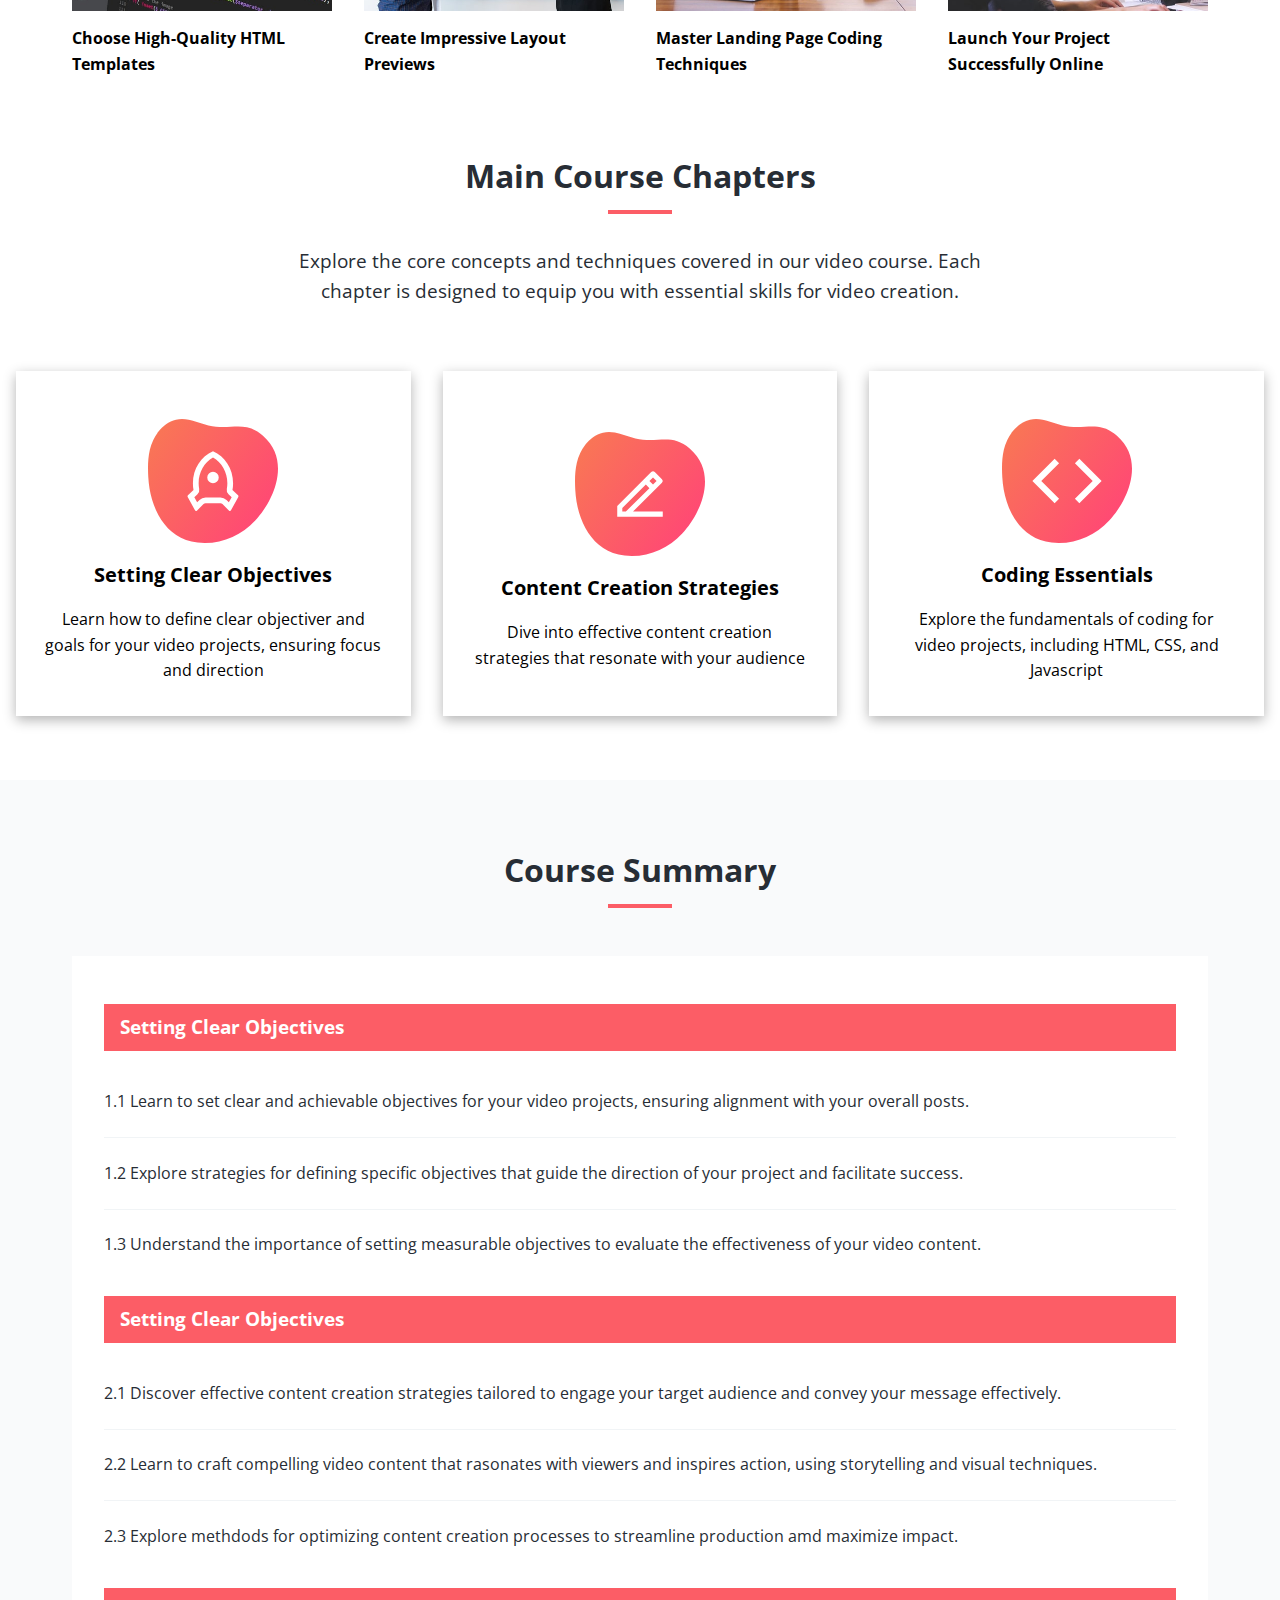
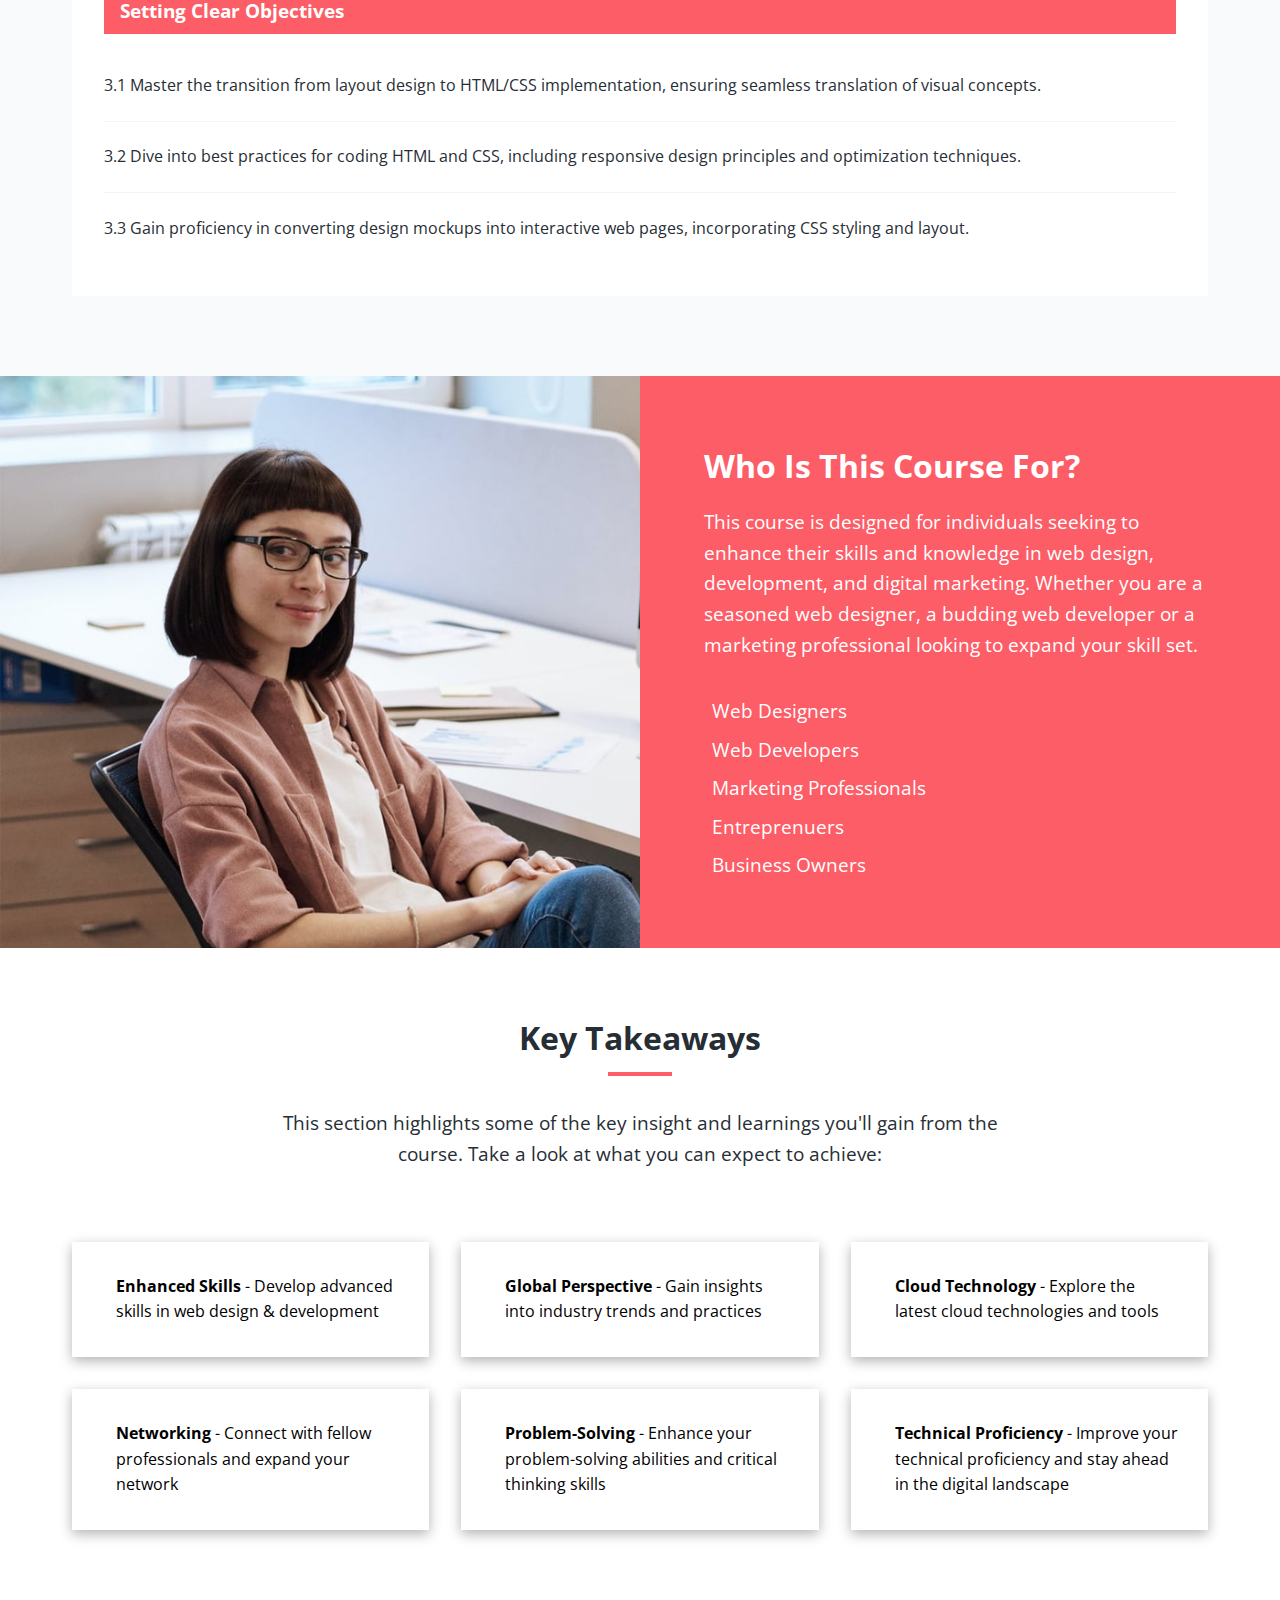
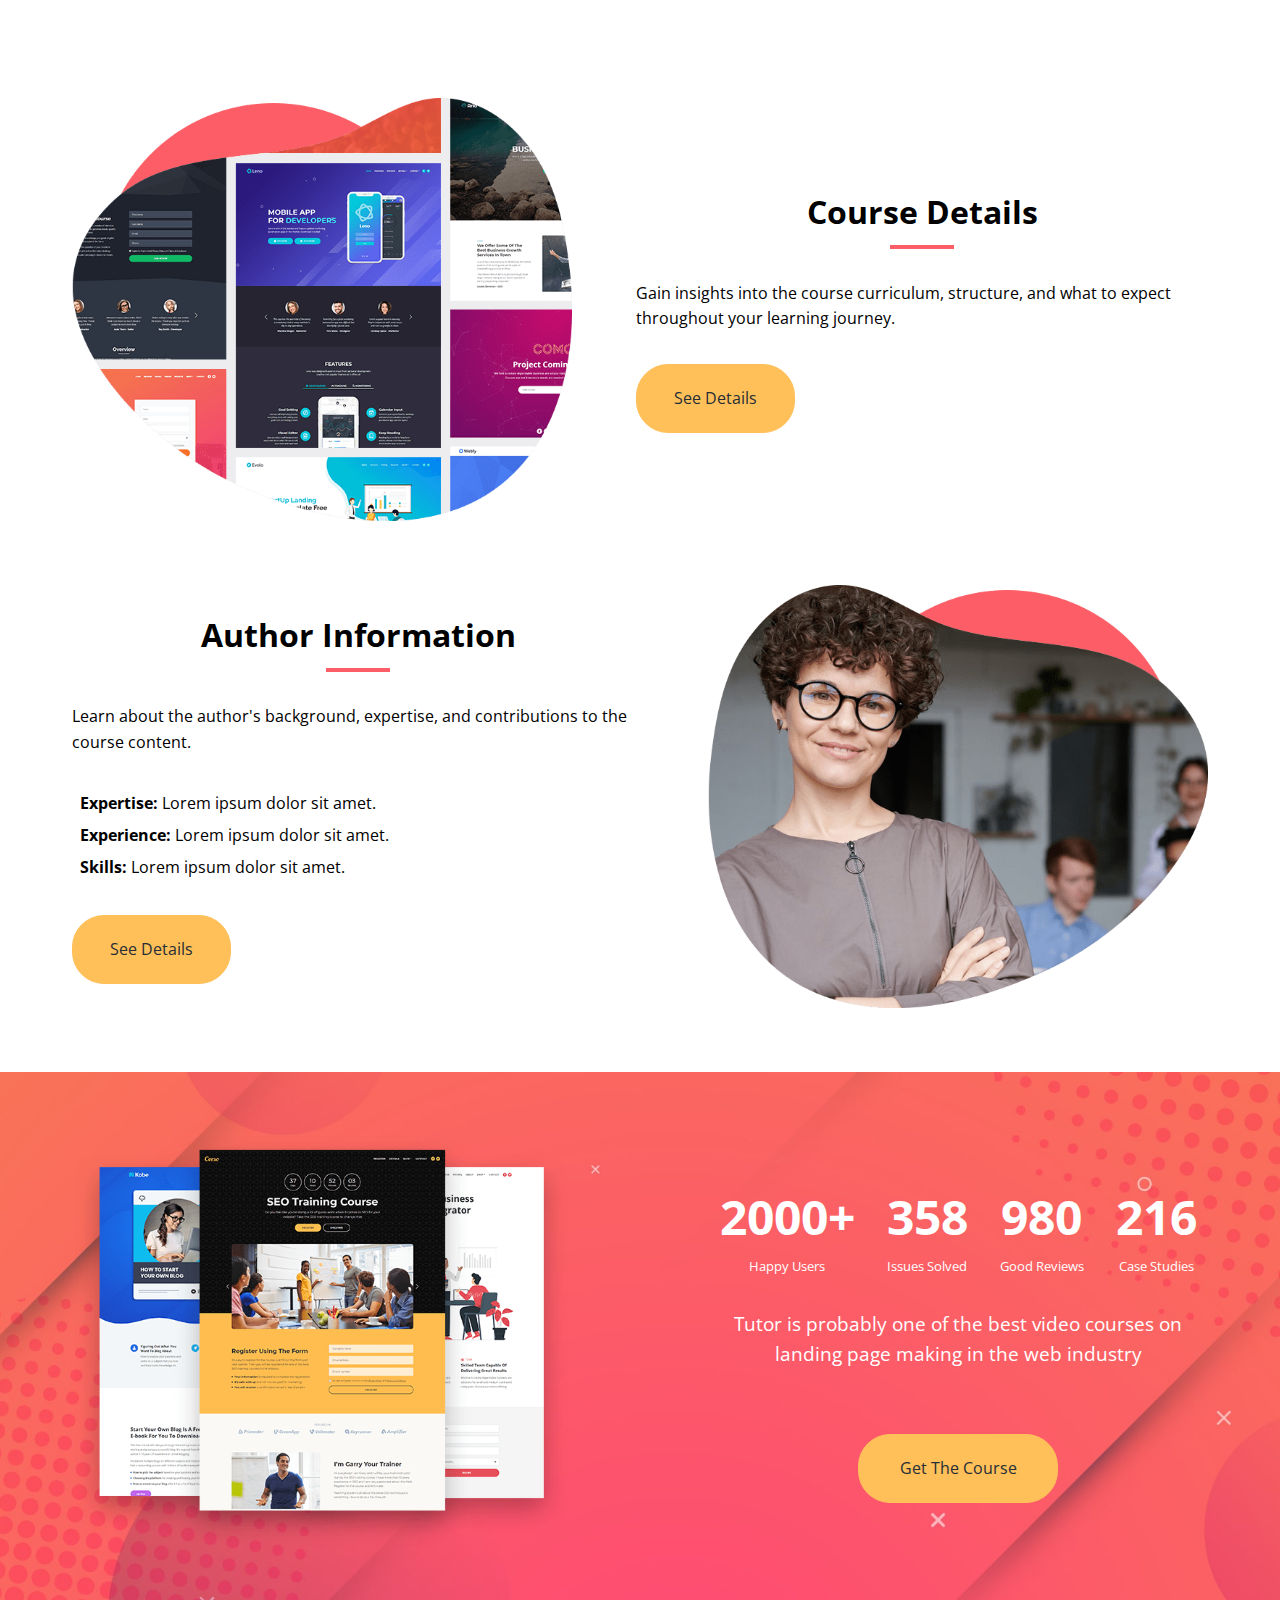
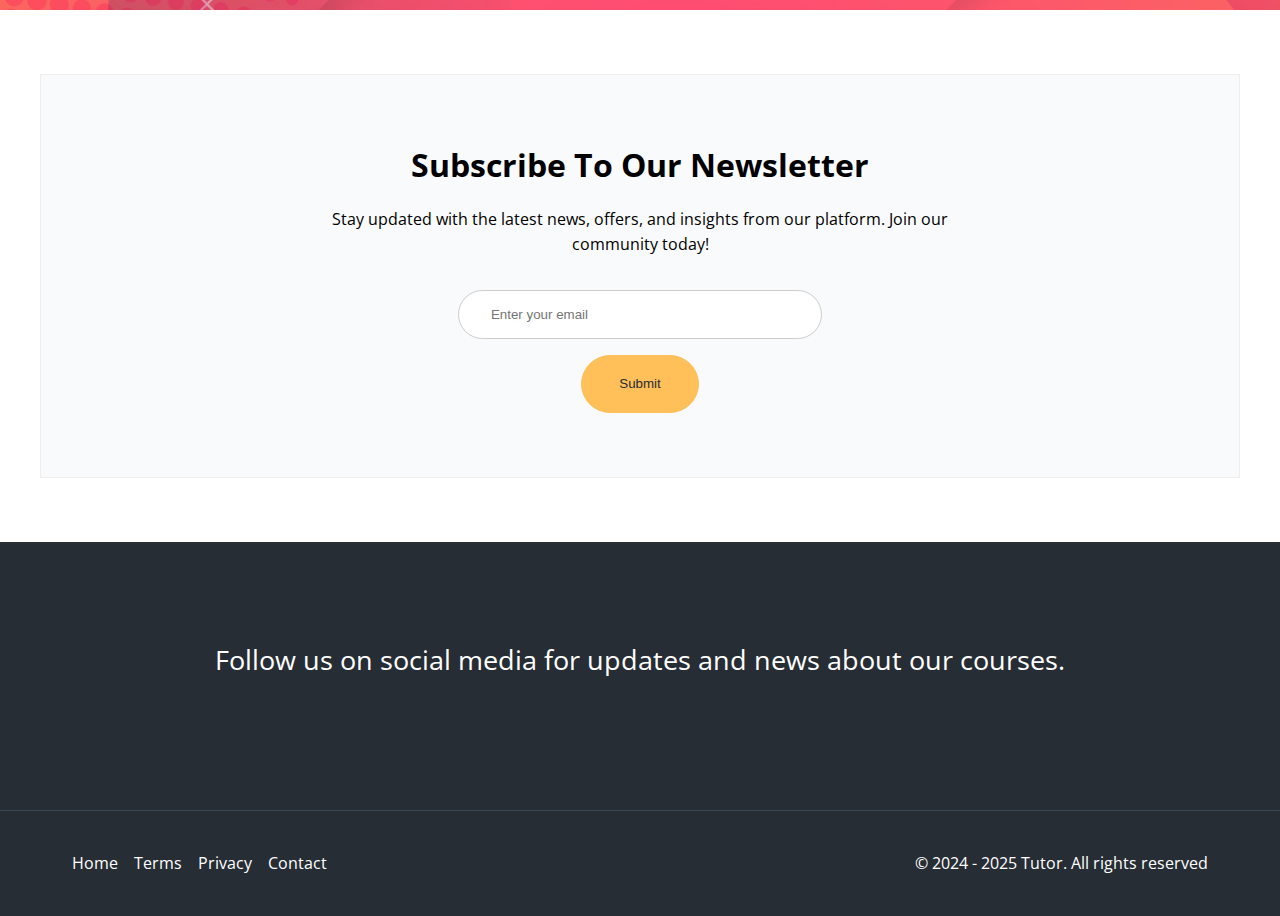
==== commit 272098f9: "changes" ====
--- a/index.html
+++ b/index.html
@@ -32,7 +32,7 @@
         <!-- Menu -->
         <div class="main-menu-items">
           <ul class="main-menu-list">
-            <li><a href="#">Home</a></li>
+            <li><a href="#">Homedasads</a></li>
             <li><a href="#chapters">Chapters</a></li>
             <li><a href="#summary">Summary</a></li>
             <li><a href="#takeaways">Takeaways</a></li>
@@ -60,7 +60,7 @@
           <!-- Mobile Menu Items -->
           <div class="mobile-menu-items">
             <ul class="mobile-menu-list">
-              <li><a href="#">Home</a></li>
+              <li><a href="index.html">Home</a></li>
               <li><a href="#chapters">Chapters</a></li>
               <li><a href="#summary">Summary</a></li>
               <li><a href="#takeaways">Takeaways</a></li>
@@ -483,7 +483,7 @@
           Stay updated with the latest news, offers, and insights from our
           platform. Join our community today!
         </p>
-        <form action="https://formspree.io/f/myzyzkyr" method="POST">
+        <form action="">
           <input
             type="email"
             name="email"
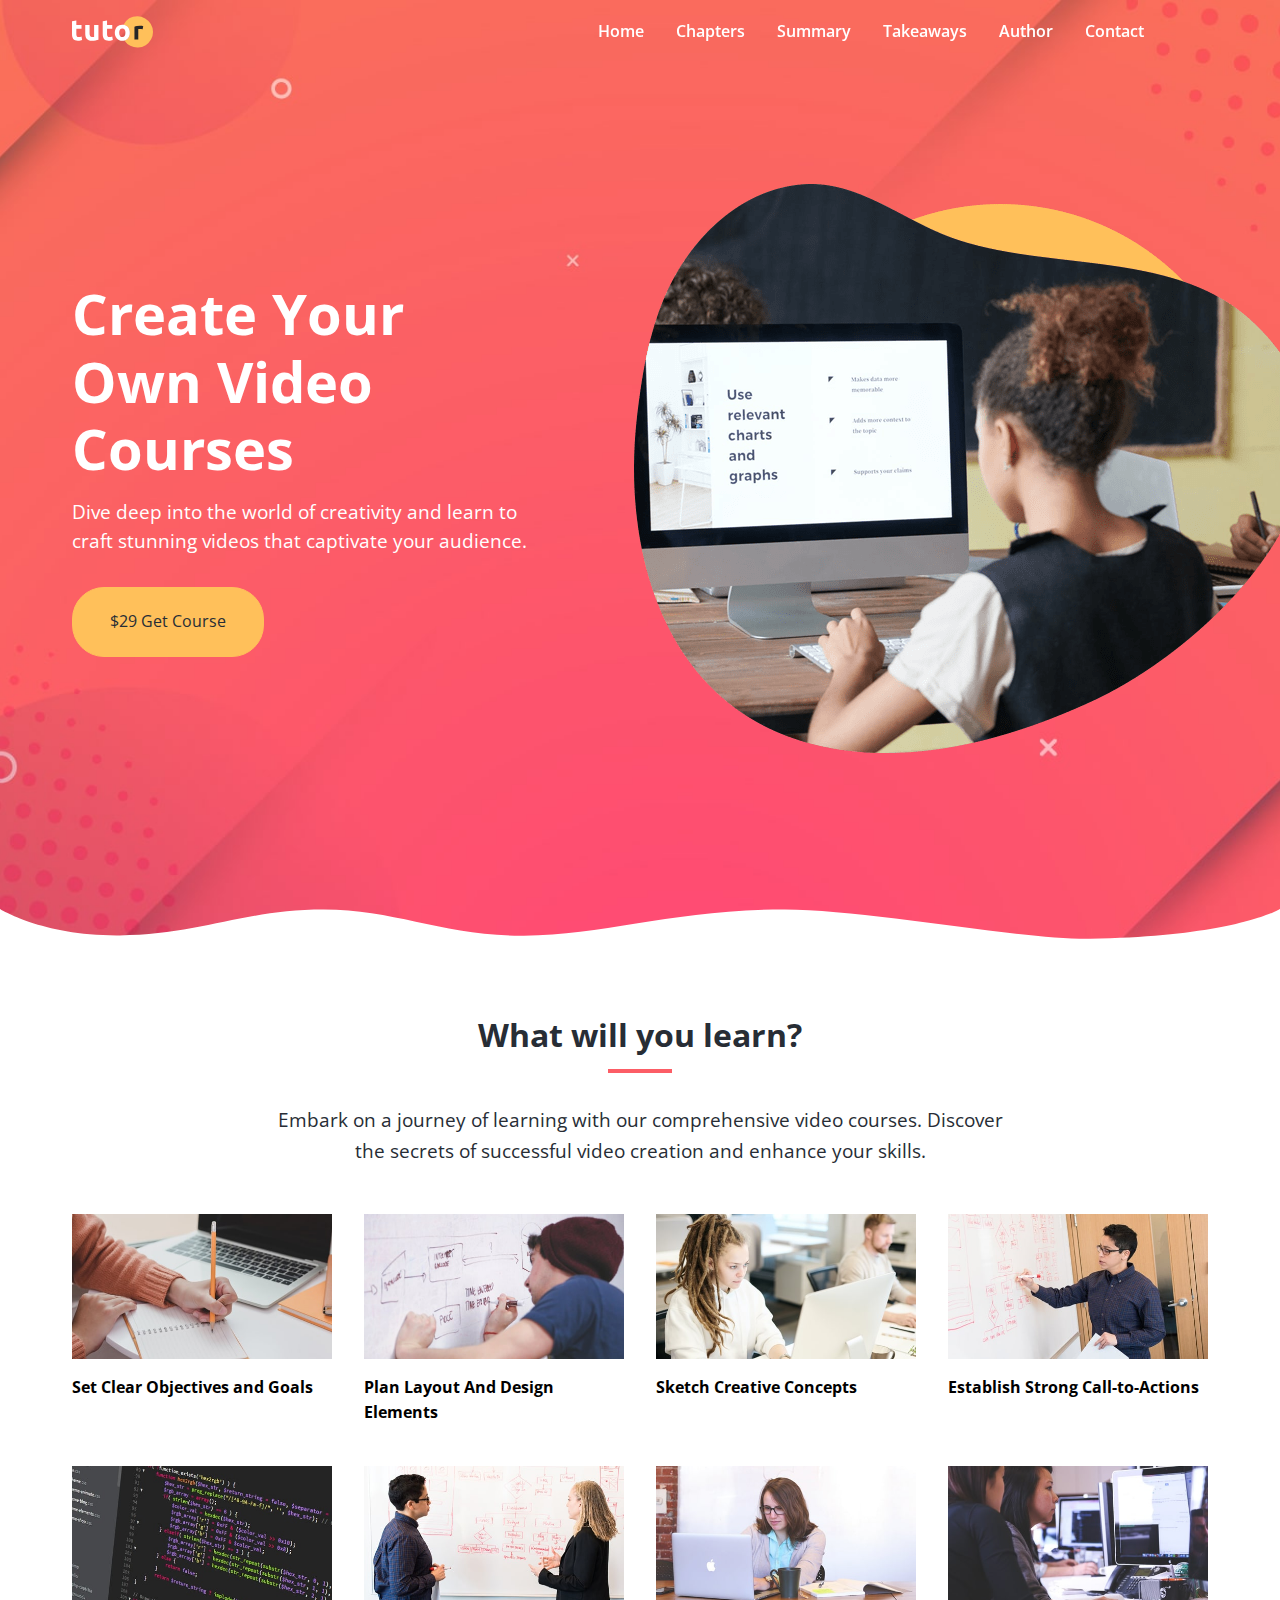
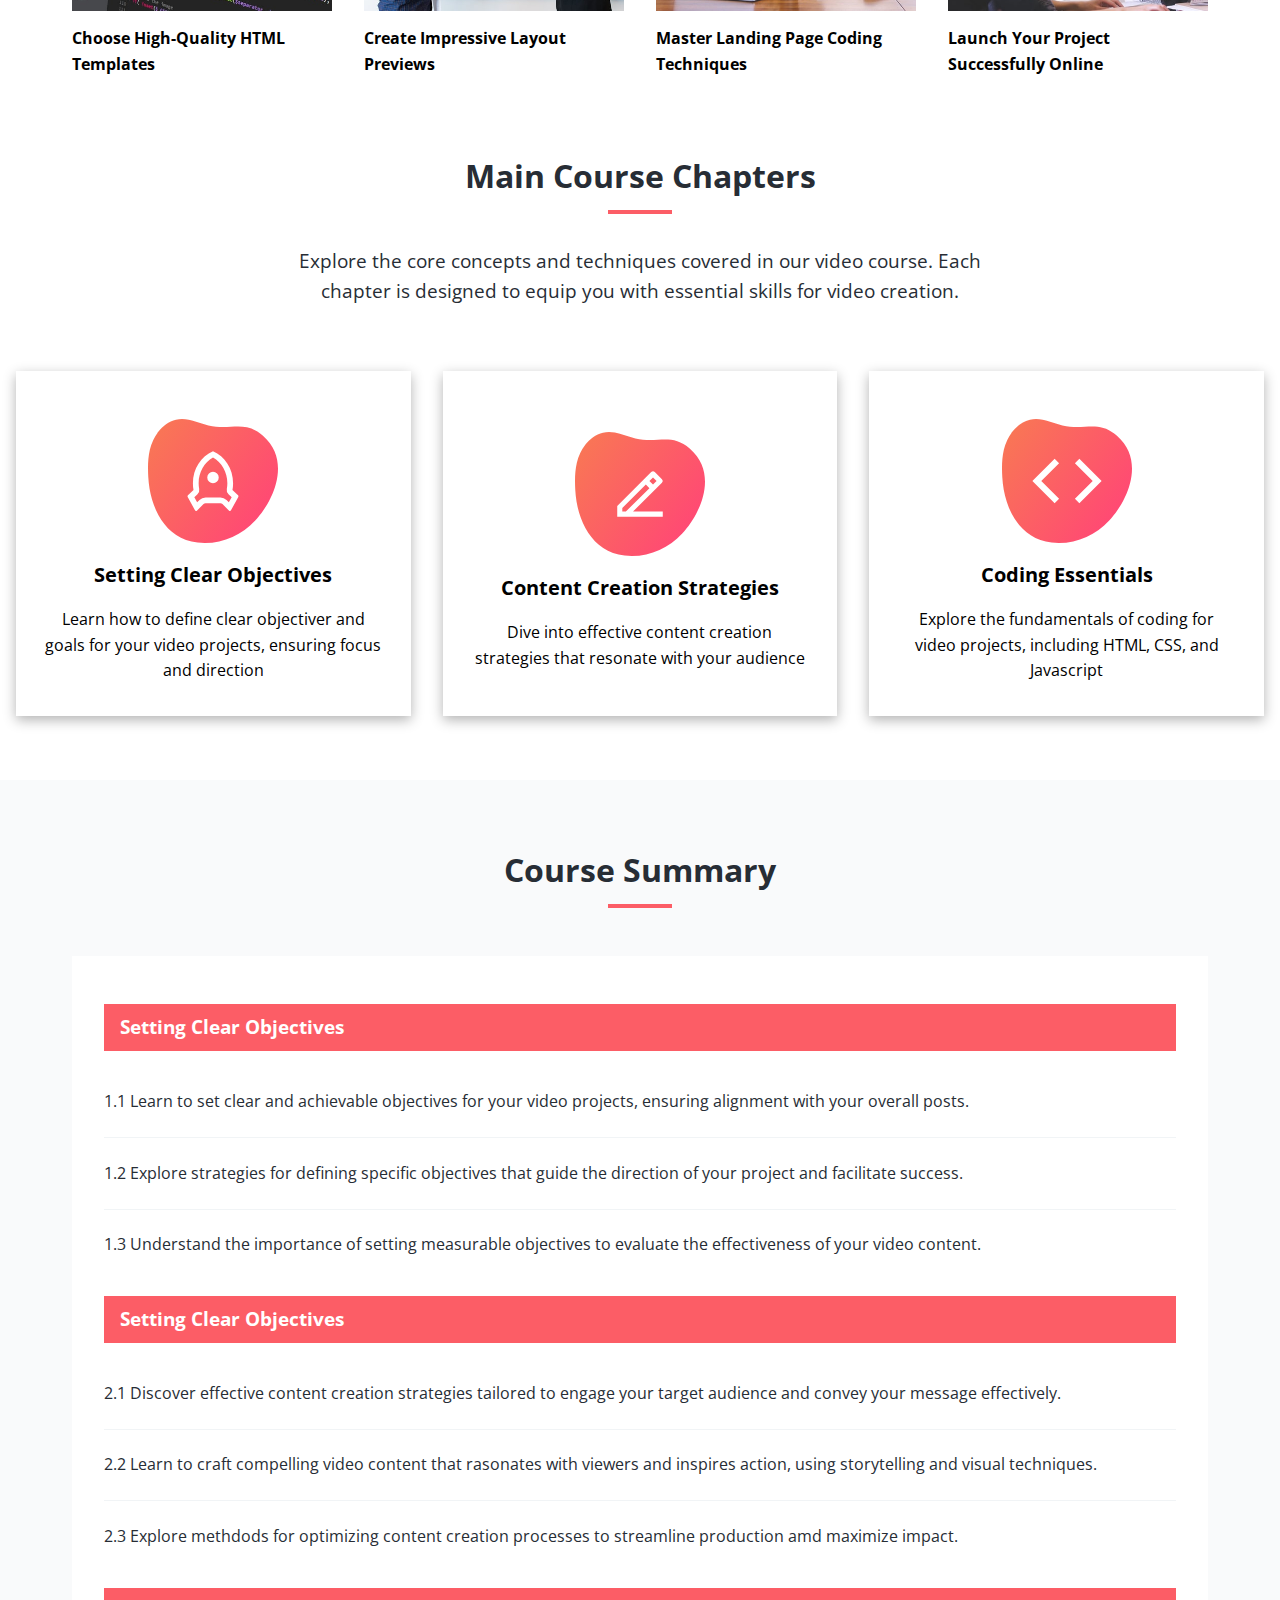
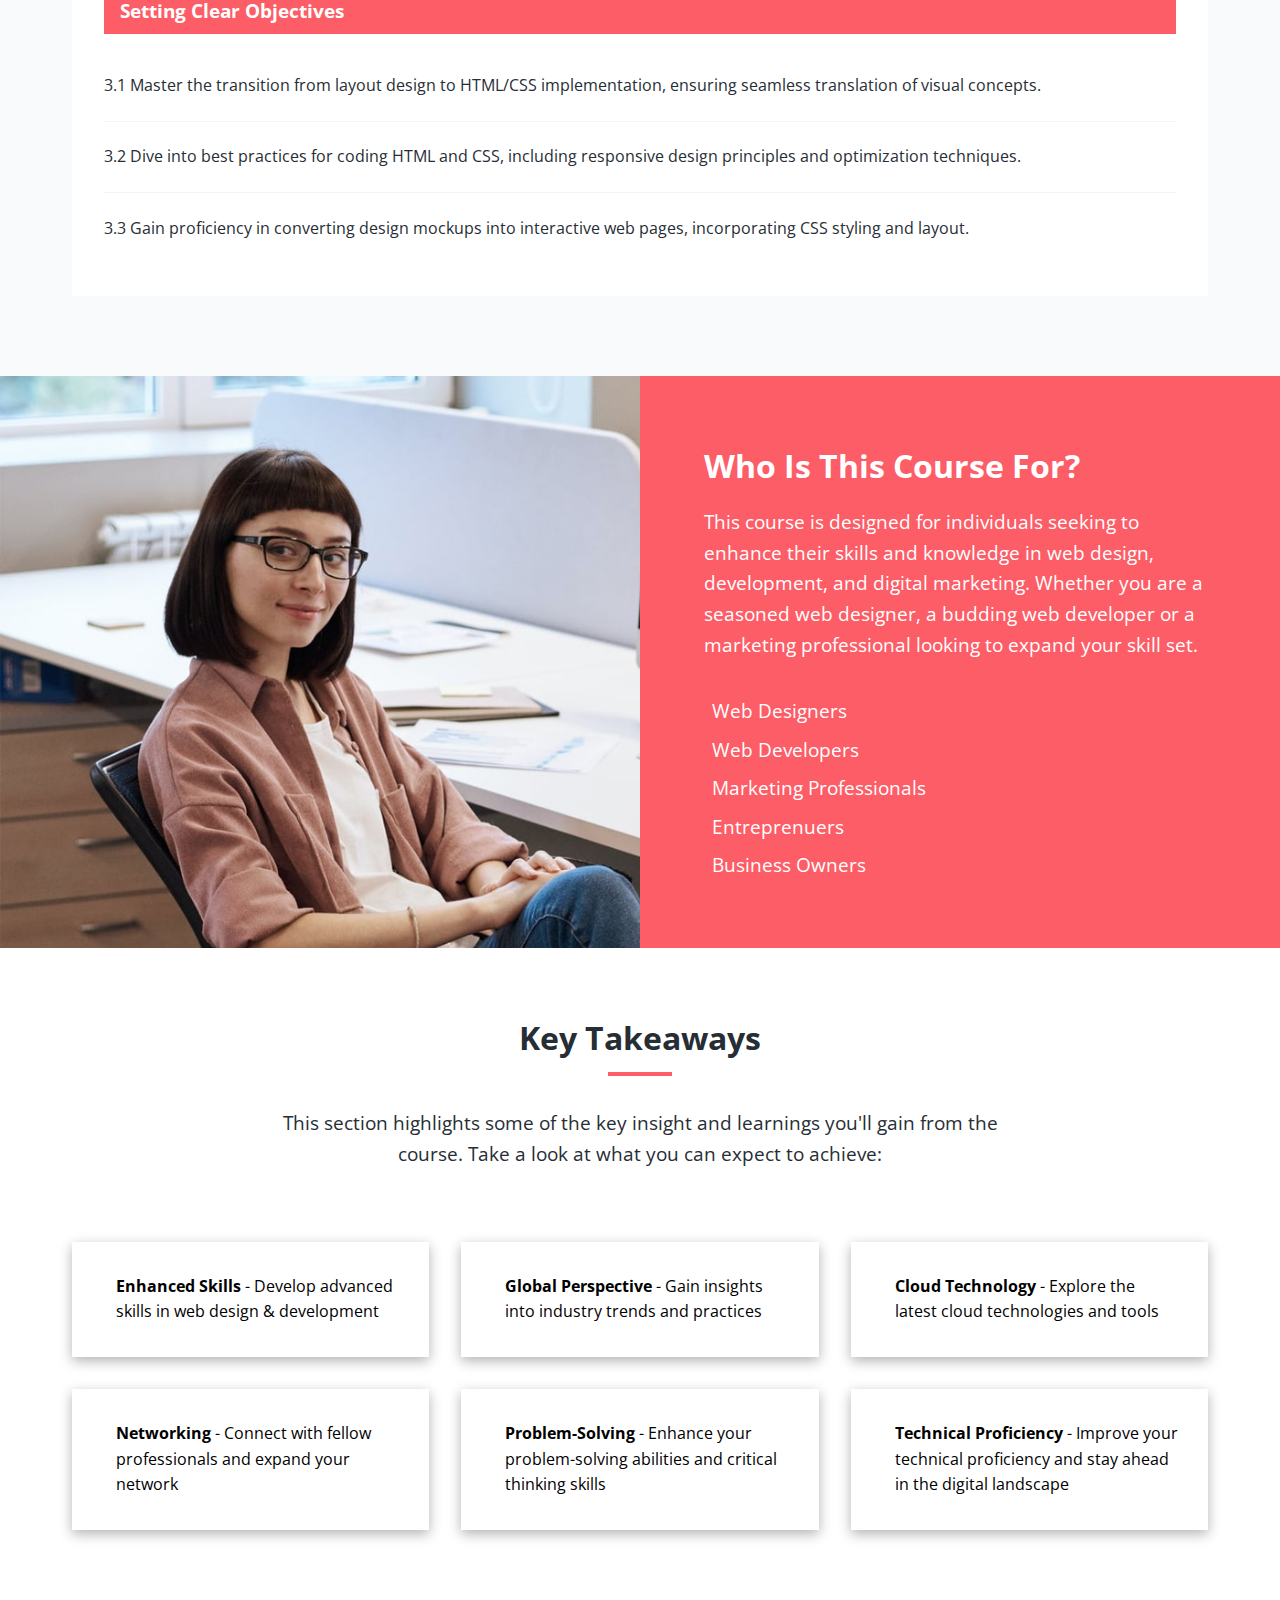
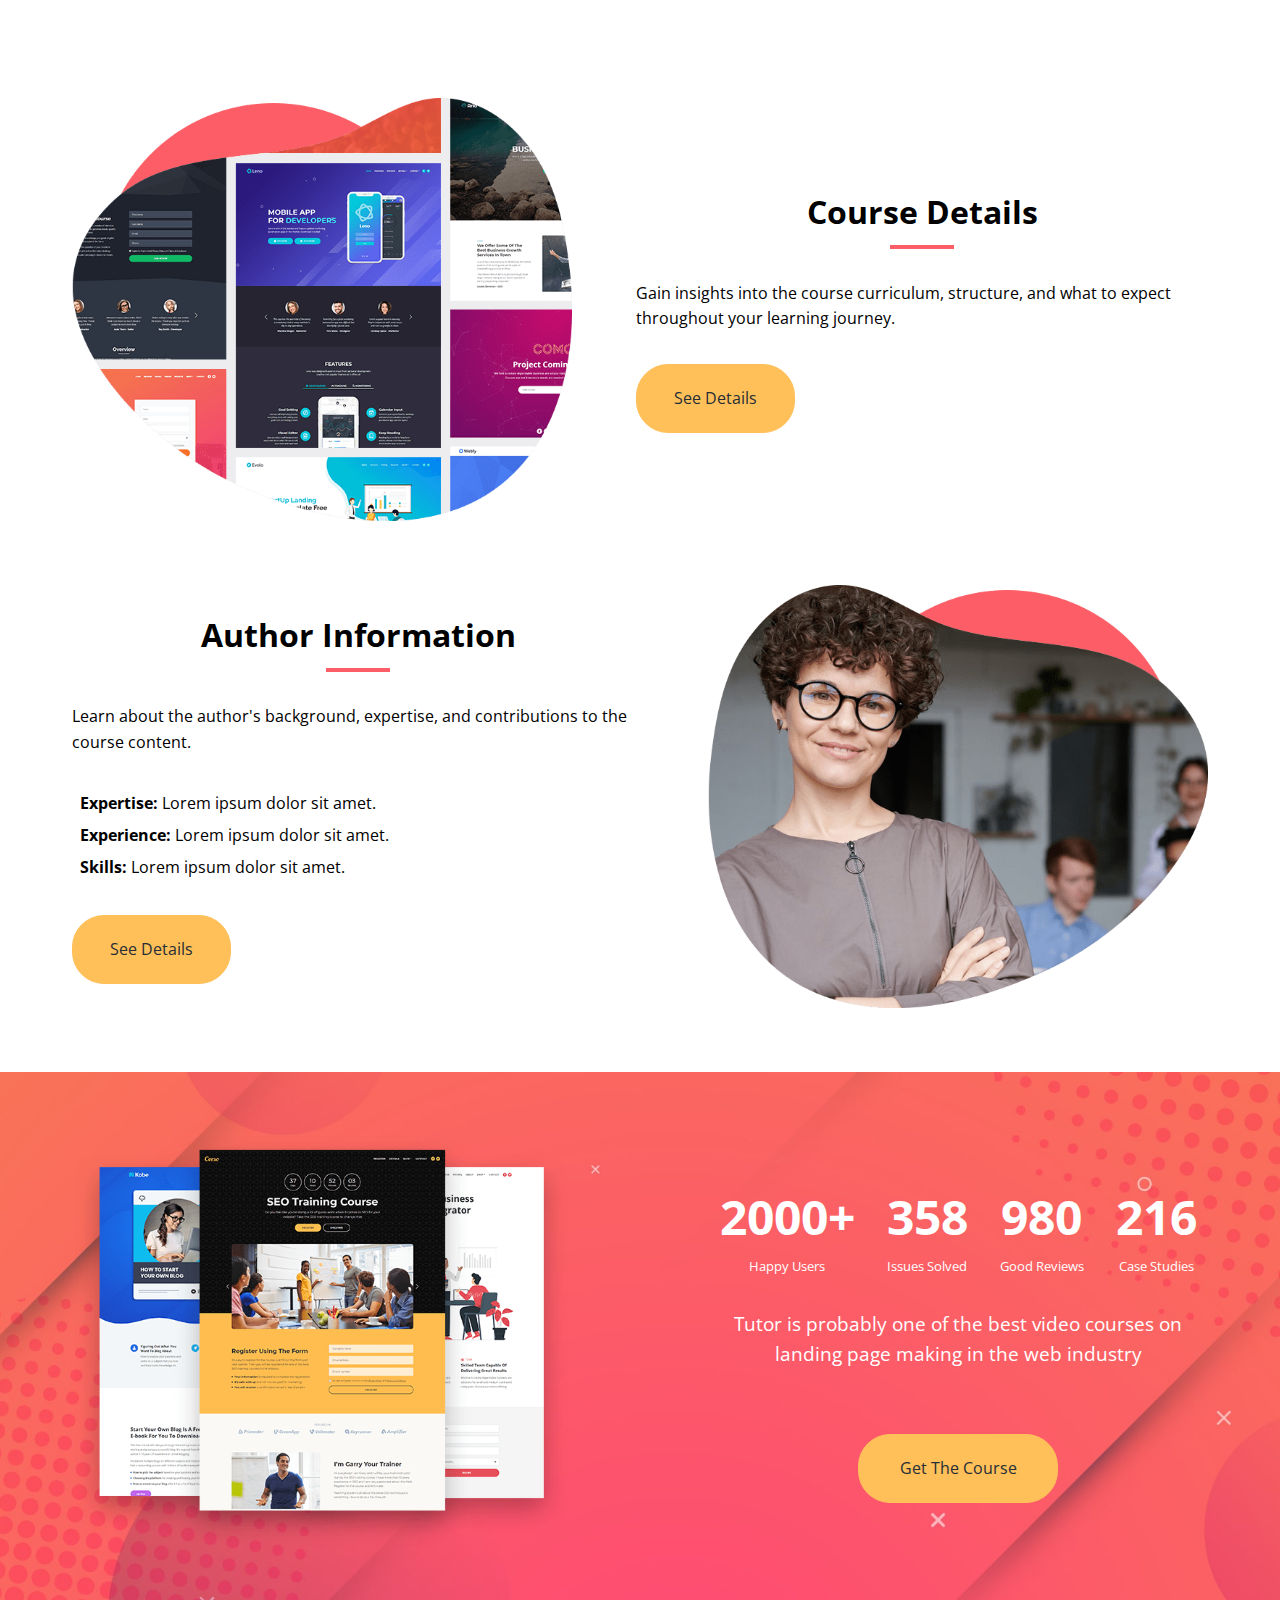
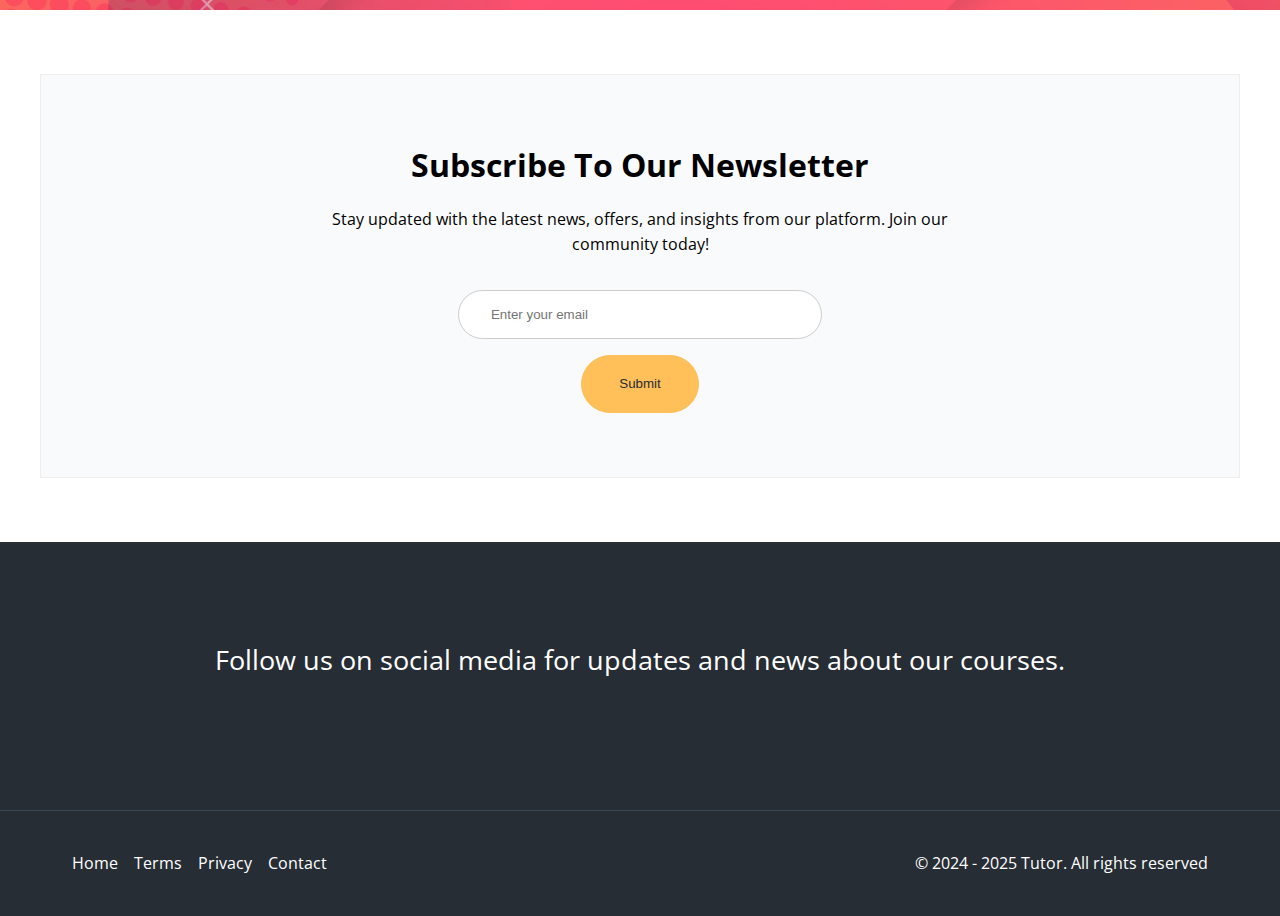
==== commit 39167387: "changes" ====
--- a/index.html
+++ b/index.html
@@ -32,12 +32,12 @@
         <!-- Menu -->
         <div class="main-menu-items">
           <ul class="main-menu-list">
-            <li><a href="#">Homedasads</a></li>
+            <li><a href="index.html">Home</a></li>
             <li><a href="#chapters">Chapters</a></li>
             <li><a href="#summary">Summary</a></li>
             <li><a href="#takeaways">Takeaways</a></li>
             <li><a href="#author">Author</a></li>
-            <li><a href="./contact.html">Contact</a></li>
+            <li><a href="contact.html">Contact</a></li>
 
             <li>
               <a href="facebook.com" target="_blank"
